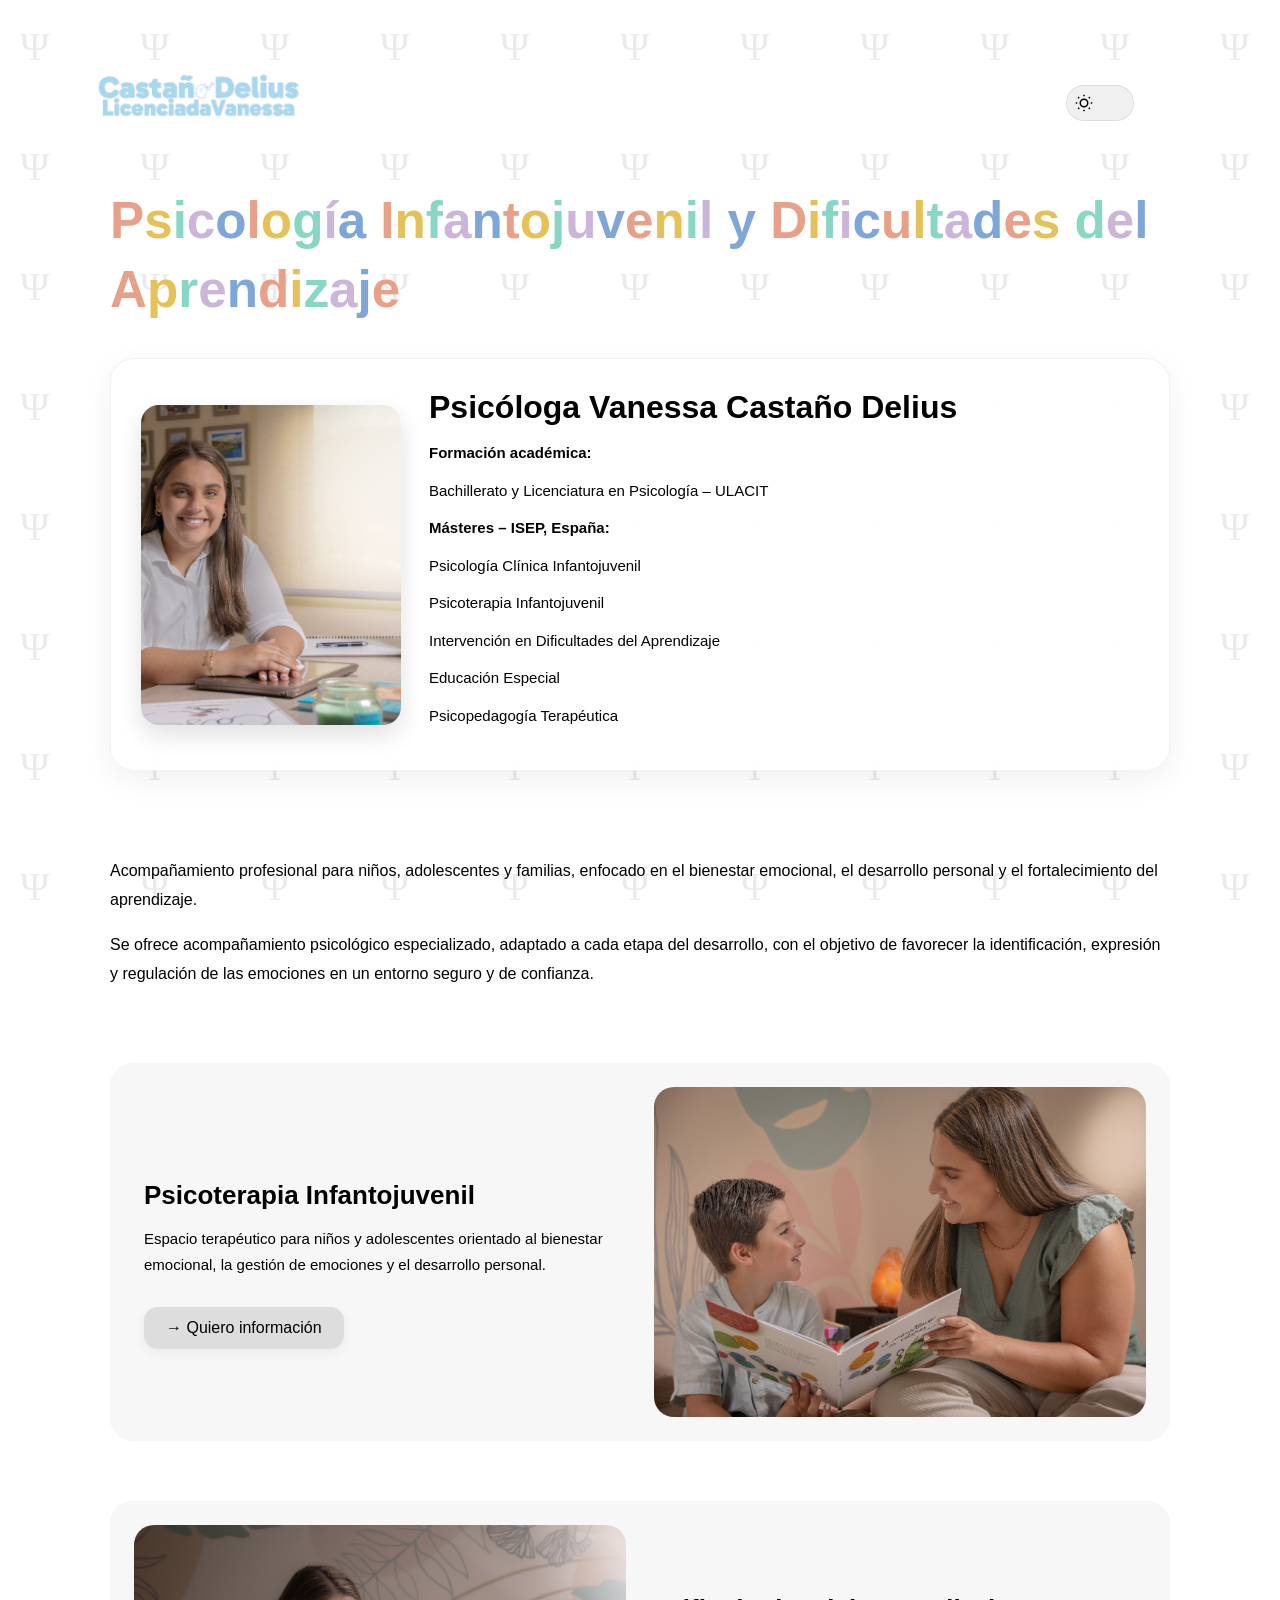
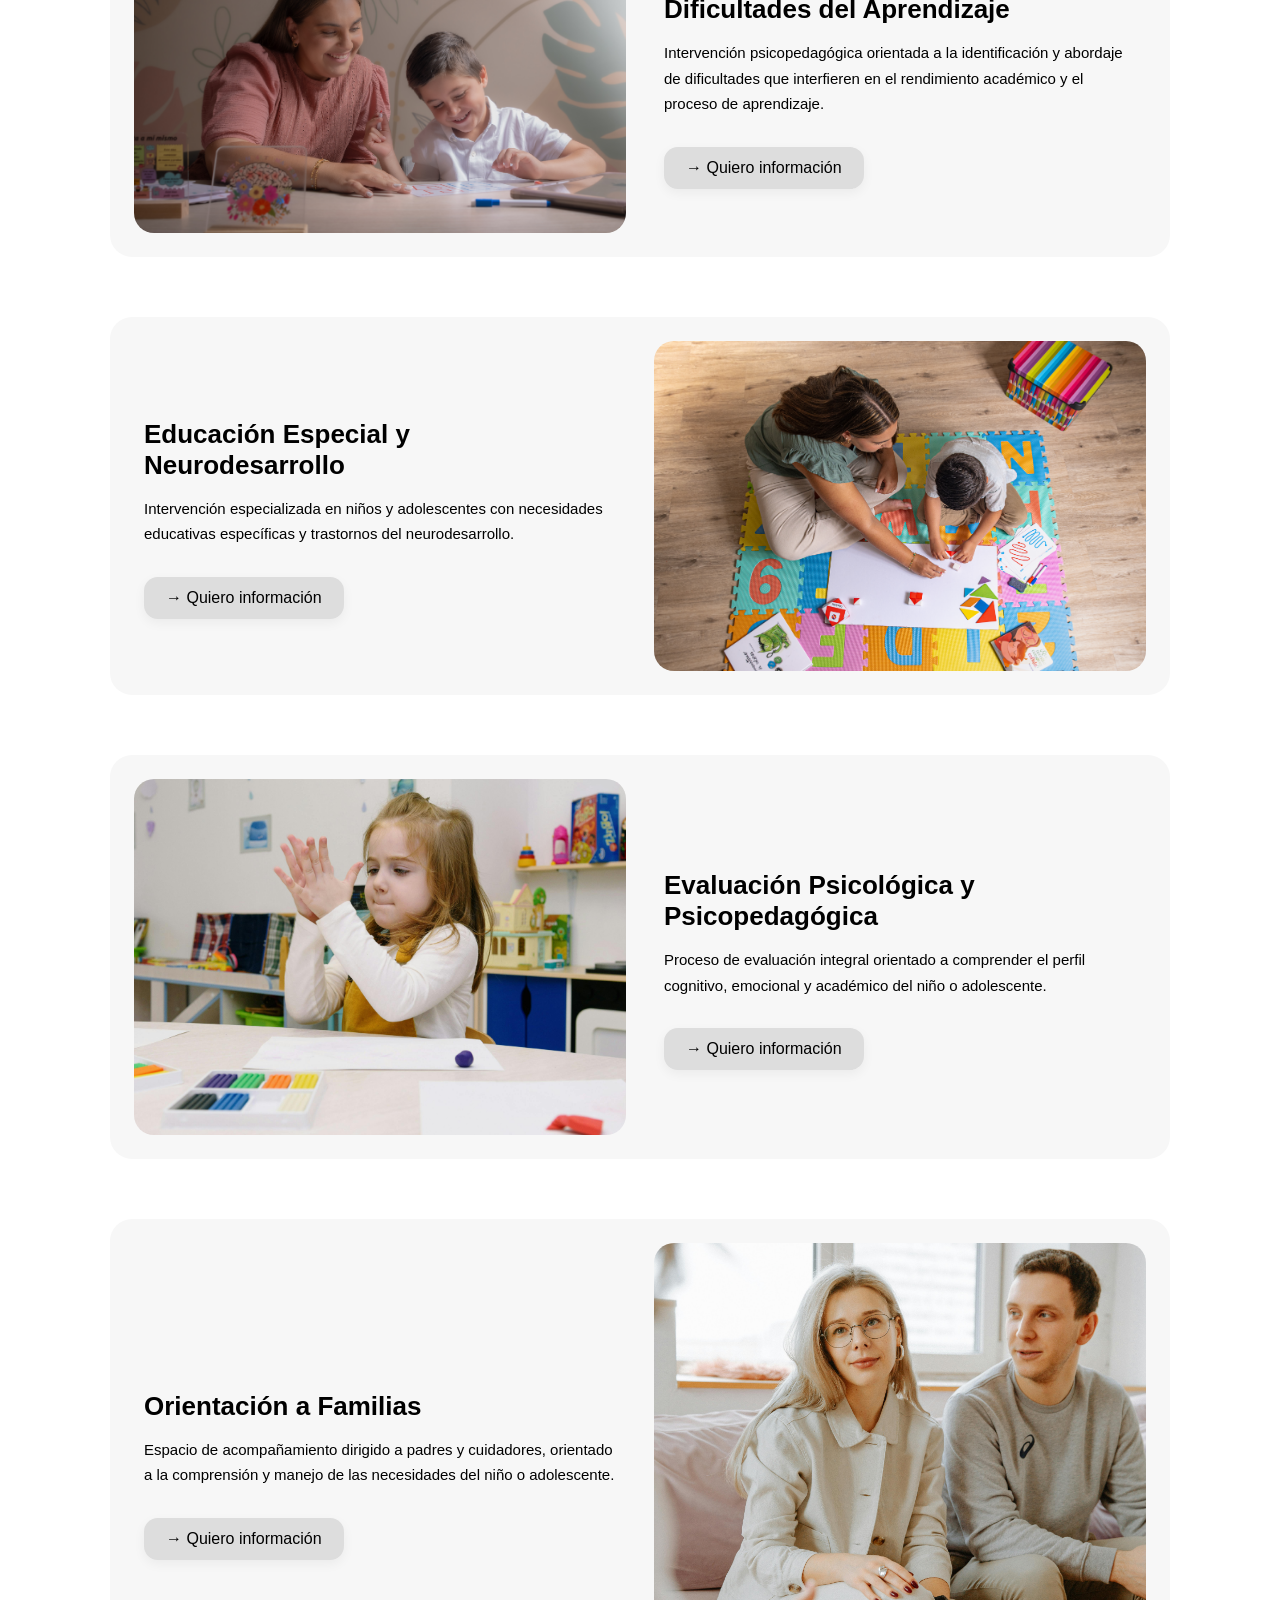
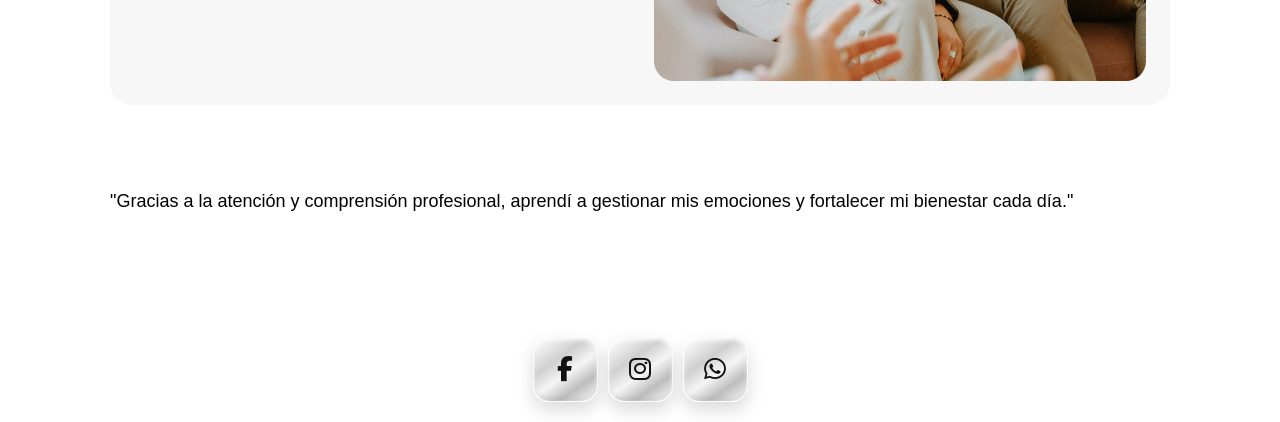
==== index.html @ 2869abfb "Update image source in index.html" ====
<!DOCTYPE html>
<html lang="es">
<head>
<meta charset="UTF-8">
<meta name="viewport" content="width=device-width, initial-scale=1.0">
<title>Consultoría Dr. Vanessa Castaño</title>
<link rel="stylesheet" href="styles.css">

<link rel="stylesheet" href="https://cdnjs.cloudflare.com/ajax/libs/font-awesome/6.5.0/css/all.min.css">
</head>

<body id="top">

<!-- SWITCH MODO OSCURO -->
<div class="theme-switch-wrapper">
  <label class="theme-switch">
    <input type="checkbox" id="theme-toggle">
    <span class="slider"></span>
  </label>
</div>

<!-- LOGO -->
<a href="index.html" class="logo">
  <img src="fotos/Logo Vane rec.png" alt="Logo">
</a>

<div class="container">

  <!-- HEADER -->
  <div class="header">

    <h1 class="titulo-colorido">
  <span>P</span><span>s</span><span>i</span><span>c</span><span>o</span><span>l</span><span>o</span><span>g</span><span>í</span><span>a</span>

  <span>I</span><span>n</span><span>f</span><span>a</span><span>n</span><span>t</span><span>o</span><span>j</span><span>u</span><span>v</span><span>e</span><span>n</span><span>i</span><span>l</span>

  <span>y</span>

  <span>D</span><span>i</span><span>f</span><span>i</span><span>c</span><span>u</span><span>l</span><span>t</span><span>a</span><span>d</span><span>e</span><span>s</span>

  <span>d</span><span>e</span><span>l</span>

  <span>A</span><span>p</span><span>r</span><span>e</span><span>n</span><span>d</span><span>i</span><span>z</span><span>a</span><span>j</span><span>e</span>
</h1>

    <div class="profile-box elegante">
      <img src="fotos/Vane-16.jpg"
           alt="Psicóloga"
           class="profile-image">

      <div class="profile-text">
  <h2>Psicóloga Vanessa Castaño Delius</h2>

  <p><strong>Formación académica:</strong></p>

  <p>
    Bachillerato y Licenciatura en Psicología – ULACIT
  </p>

  <p><strong>Másteres – ISEP, España:</strong></p>

  <p> Psicología Clínica Infantojuvenil</p>
  <p> Psicoterapia Infantojuvenil</p>
  <p> Intervención en Dificultades del Aprendizaje</p>
  <p> Educación Especial</p>
  <p> Psicopedagogía Terapéutica</p>
</div>
    </div>

  </div>

  <!-- INTRO -->
  <div class="section">

    <div class="intro-text">

      <p>
        Acompañamiento profesional para niños, adolescentes y familias,
        enfocado en el bienestar emocional, el desarrollo personal
        y el fortalecimiento del aprendizaje.
      </p>

      <p>
        Se ofrece acompañamiento psicológico especializado, adaptado a cada
        etapa del desarrollo, con el objetivo de favorecer la identificación,
        expresión y regulación de las emociones en un entorno seguro y de confianza.
      </p>
    </div>

    <!-- SERVICIO 1 -->
    <div class="service">
      <div class="card">
        <h3>Psicoterapia Infantojuvenil</h3>

        <p>
          Espacio terapéutico para niños y adolescentes orientado
          al bienestar emocional, la gestión de emociones
          y el desarrollo personal.
        </p>

        <a href="psicoterapia.html" class="info-btn">
          <span>→ Quiero información</span>
        </a>
      </div>

      <div class="image-card">
        <img src="fotos/Vane-06.jpg"
             alt="Psicoterapia">
      </div>
    </div>

    <!-- SERVICIO 2 -->
    <div class="service reverse">
      <div class="card">
        <h3>Dificultades del Aprendizaje</h3>

        <p>
          Intervención psicopedagógica orientada a la identificación
          y abordaje de dificultades que interfieren en el rendimiento académico y el proceso de aprendizaje.
        </p>

        <a href="dificultades.html" class="info-btn">
          <span>→ Quiero información</span>
        </a>
      </div>

      <div class="image-card">
        <img src="fotos/Vane-08.jpg"
             alt="Aprendizaje">
      </div>
    </div>

    <!-- SERVICIO 3 -->
    <div class="service">
      <div class="card">
        <h3>Educación Especial y Neurodesarrollo</h3>

        <p>
          Intervención especializada en niños y adolescentes con necesidades educativas específicas y trastornos del neurodesarrollo.
        </p>

        <a href="educaciónespecial.html" class="info-btn">
          <span>→ Quiero información</span>
        </a>
      </div>

      <div class="image-card">
        <img src="fotos/Vane-01.jpg"
             alt="Neurodesarrollo">
      </div>
    </div>

    <!-- SERVICIO 4 -->
    <div class="service reverse">
      <div class="card">
        <h3>Evaluación Psicológica y Psicopedagógica</h3>

        <p>
          Proceso de evaluación integral orientado a comprender
          el perfil cognitivo, emocional y académico
          del niño o adolescente.
        </p>

        <a href="evaluaciónpsicológica.html" class="info-btn">
          <span>→ Quiero información</span>
        </a>
      </div>

      <div class="image-card">
        <img src="fotos/Evaluación Psicológica y Psicopedagógica.jpg"
             alt="Evaluación">
      </div>
    </div>

    <!-- SERVICIO 5 -->
    <div class="service">
      <div class="card">
        <h3>Orientación a Familias</h3>

        <p>
          Espacio de acompañamiento dirigido a padres y cuidadores,
          orientado a la comprensión y manejo
          de las necesidades del niño o adolescente.
        </p>

        <a href="OrientaciónFamilias.html" class="info-btn">
          <span>→ Quiero información</span>
        </a>
      </div>

      <div class="image-card">
        <img src="fotos/Orientación a Familias.jpg"
             alt="Familias">
      </div>
    </div>

  </div>

  <!-- TESTIMONIAL -->
  <div class="testimonial">
    "Gracias a la atención y comprensión profesional, aprendí
    a gestionar mis emociones y fortalecer mi bienestar cada día."
  </div>

</div>

<!-- FOOTER -->
<footer class="footer">
  <div class="buttons">
    <a href="https://www.facebook.com/share/1bJL1617UN/?mibextid=wwXIfr">
      <i class="fab fa-facebook-f"></i>
    </a>

    <a href="https://www.instagram.com/vanecd04?igsh=MWxkYXNwZms1b2F3Mw==">
      <i class="fab fa-instagram"></i>
    </a>

    <a href="https://wa.me/50689782311?text=Hola%2C%20buenas%20tardes.%20Me%20gustar%C3%ADa%20recibir%20informaci%C3%B3n%20sobre%20los%20servicios%20de%20consulta%20psicol%C3%B3gica%20y%20psicopedag%C3%B3gica."
       target="_blank">
      <i class="fab fa-whatsapp"></i>
    </a>
  </div>
</footer>

<script src="script.js"></script>
</body>
</html>
---- styles.css ----
/* ========================= RESET GENERAL ========================= */

html, body {
  margin: 0;
  padding: 0;
  font-family: Arial, sans-serif;
  background-color: #ffffff;
  min-height: 100vh;
  overflow-x: hidden;
  box-sizing: border-box;
}

* {
  box-sizing: border-box;
}

/* ========================= BODY + FONDO ========================= */

body {
  position: relative;
  padding-top: 90px;
}

body::before {
  content: "";
  position: fixed;
  inset: 0;
  opacity: 0.08;
  pointer-events: none;
  z-index: 0;

  background-image:
    url("data:image/svg+xml,%3Csvg xmlns='http://www.w3.org/2000/svg' width='120' height='120'%3E%3Ctext x='20' y='60' font-size='40' fill='%23000'%3E%CE%A8%3C/text%3E%3C/svg%3E"),
    radial-gradient(circle at 20px 20px, rgba(0,0,0,0.08) 1px, transparent 1px),
    linear-gradient(45deg, rgba(0,0,0,0.03) 1px, transparent 1px);

  background-size: 120px 120px, 40px 40px, 60px 60px;
}

body > *:not(.logo) {
  position: relative;
  z-index: 1;
}

/* ========================= CONTAINER ========================= */

.container {
  width: 100%;
  max-width: 1100px;
  margin: auto;
  padding: 40px 20px;
}

/* ========================= LOGO ========================= */

.logo {
  position: absolute;
  top: 70px;
  left: max(20px, calc((100% - 1100px) / 2 + 5px));
  z-index: 9999;
  display: inline-block;
  line-height: 0;
}

.logo img {
  height: 50px;
  width: auto;
  display: block;
  object-fit: contain;
  cursor: pointer;
}

/* ========================= HEADER ========================= */

.header {
  display: flex;
  flex-direction: column;
  gap: 14px;
  padding-top: 20px;
}

/* ========================= TITULO COLORIDO ========================= */

.titulo-colorido {
  font-size: clamp(30px, 4vw, 56px);
  line-height: 1.35;
  margin: 0;
}

.titulo-colorido span:nth-child(5n+1) { color: #E8A188; }
.titulo-colorido span:nth-child(5n+2) { color: #E6C15A; }
.titulo-colorido span:nth-child(5n+3) { color: #88D6C4; }
.titulo-colorido span:nth-child(5n+4) { color: #CBB6D9; }
.titulo-colorido span:nth-child(5n+5) { color: #7FA6D9; }

/* ========================= PERFIL PROFESIONAL ========================= */

.profile-box {
  display: flex;
  flex-direction: row;
  align-items: center;
  gap: 28px;
  margin-top: 20px;
}

.profile-box.elegante {
  background: rgba(255, 255, 255, 0.88);
  border: 1px solid rgba(0, 0, 0, 0.05);
  border-radius: 24px;
  padding: 30px;
  box-shadow: 0 10px 30px rgba(0, 0, 0, 0.06);
  backdrop-filter: blur(6px);
}

.profile-image {
  width: 260px;
  height: 320px;
  object-fit: cover;
  border-radius: 18px;
  box-shadow: 0 10px 25px rgba(0, 0, 0, 0.12);
}

.profile-text h2 {
  margin: 0 0 14px;
  font-size: 32px;
}

.profile-text h3 {
  margin: 0 0 18px;
  font-size: 24px;
}

.profile-text p {
  margin: 0 0 12px;
  font-size: 15px;
  line-height: 1.7;
}

.descripcion-profesional {
  margin-top: 18px;
  color: #555;
}

/* ========================= INTRO ========================= */

.intro-text {
  margin-bottom: 20px;
}

.intro-text p {
  font-size: 16px;
  line-height: 1.8;
  margin-bottom: 15px;
}

/* ========================= SECTION ========================= */

.section {
  display: flex;
  flex-direction: column;
  gap: 40px;
  margin-top: 70px;
}

/* ========================= SERVICIOS ========================= */

.service {
  display: grid;
  grid-template-columns: 1fr 1fr;
  gap: 28px;
  align-items: center;
  background: #f7f7f7;
  border-radius: 22px;
  padding: 24px;
  margin-bottom: 20px;
}

.service.reverse .card { order: 2; }
.service.reverse .image-card { order: 1; }

.card { padding: 10px; }

.card h3 {
  margin-bottom: 15px;
  font-size: 26px;
}

.card p {
  line-height: 1.7;
  font-size: 15px;
}

.image-card {
  border-radius: 20px;
  overflow: hidden;
  height: 100%;
}

.image-card img {
  width: 100%;
  height: 100%;
  min-height: 300px;
  object-fit: cover;
}

/* ========================= BOTONES PAQUETES ========================= */

.info-btn {
  display: inline-block;
  text-decoration: none;
  background: #dddddd;
  color: black;
  padding: 12px 22px;
  border-radius: 14px;
  margin-top: 15px;
  font-weight: 500;
  box-shadow: 0 4px 12px rgba(0, 0, 0, 0.05);
  transition: all 0.25s ease;
}

.info-btn:hover {
  transform: translateY(-3px);
}

.info-btn span {
  color: black;
}

/* ========================= TESTIMONIAL ========================= */

.testimonial {
  margin-top: 60px;
  font-size: 18px;
  line-height: 1.8;
}

/* ========================= FOOTER + REDES ========================= */

.footer {
  margin-top: 60px;
  padding: 20px;
  display: flex;
  justify-content: center;
}

.footer .buttons {
  display: flex;
  justify-content: center;
  align-items: center;
  flex-wrap: wrap;
  gap: 10px;
}

.buttons a {
  width: 65px;
  height: 65px;
  border-radius: 16px;
  font-size: 25px;
  position: relative;
  overflow: hidden;
  text-decoration: none;
  color: #111;

  display: inline-flex;
  align-items: center;
  justify-content: center;

  background: linear-gradient(
    145deg,
    #ffffff 0%,
    #e9e9e9 18%,
    #cfcfcf 35%,
    #f5f5f5 55%,
    #bdbdbd 75%,
    #ffffff 100%
  );

  border: 1px solid rgba(255, 255, 255, 0.9);

  box-shadow:
    inset 0 2px 4px rgba(255, 255, 255, 0.9),
    inset 0 -2px 4px rgba(0, 0, 0, 0.08),
    0 8px 18px rgba(0, 0, 0, 0.15);

  transition: all 0.25s ease;
}

.buttons a:hover {
  transform: translateY(-5px) scale(1.12);
  animation: powerOn 0.35s ease forwards;

  box-shadow:
    0 0 8px rgba(230, 230, 230, 0.9),
    0 0 18px rgba(210, 210, 210, 0.8),
    0 0 30px rgba(190, 190, 190, 0.7),
    0 0 50px rgba(170, 170, 170, 0.5),
    0 12px 25px rgba(0, 0, 0, 0.25);
}

.buttons a:hover i {
  color: #1f1f1f;

  text-shadow:
    0 0 6px rgba(255, 255, 255, 0.9),
    0 0 12px rgba(220, 220, 220, 0.8);
}

@keyframes powerOn {
  0% {
    filter: brightness(0.9);
    transform: translateY(0) scale(1);
  }

  50% {
    filter: brightness(1.4);

    box-shadow:
      0 0 10px rgba(255, 255, 255, 0.9),
      0 0 25px rgba(220, 220, 220, 0.8),
      0 0 40px rgba(200, 200, 200, 0.6),
      0 12px 25px rgba(0, 0, 0, 0.25);
  }

  100% {
    filter: brightness(1.2);
  }
}

/* ========================= SWITCH TEMA ========================= */

.theme-switch-wrapper {
  position: fixed;
  top: -5px;
  right: -460px;
  left: auto;
  z-index: 9999;

  display: flex;
  align-items: center;
  justify-content: center;
}

.theme-switch {
  position: relative;
  display: inline-block;
  width: 68px;
  height: 36px;
}

.theme-switch input {
  opacity: 0;
  width: 0;
  height: 0;
  position: absolute;
}

.slider {
  position: absolute;
  inset: 0;
  cursor: pointer;
  border-radius: 50px;

  background: rgba(0, 0, 0, 0.06);
  border: 1px solid rgba(0, 0, 0, 0.08);

  transition: all 0.3s ease;
}

.slider::before {
  content: "";
  position: absolute;

  top: 50%;
  left: 4px;

  transform: translate3d(0, -50%, 0) scale(1);

  width: 26px;
  height: 26px;

  background-repeat: no-repeat;
  background-position: center;
  background-size: 18px 18px;

  backface-visibility: hidden;
  will-change: transform;

  background-image: url("data:image/svg+xml,%3Csvg xmlns='http://www.w3.org/2000/svg' viewBox='0 0 24 24' fill='none' stroke='%23000' stroke-width='2'%3E%3Ccircle cx='12' cy='12' r='5'/%3E%3Cpath d='M12 1v2M12 21v2M4.2 4.2l1.4 1.4M18.4 18.4l1.4 1.4M1 12h2M21 12h2M4.2 19.8l1.4-1.4M18.4 5.6l1.4-1.4'/%3E%3C/svg%3E");

  transition: all 0.3s ease;
}

.theme-switch input:checked + .slider::before {
  transform: translate3d(32px, -50%, 0) scale(1);

  background-image: url("data:image/svg+xml,%3Csvg xmlns='http://www.w3.org/2000/svg' viewBox='0 0 24 24' fill='none' stroke='%23000' stroke-width='2'%3E%3Cpath d='M21 12.8A9 9 0 1 1 11.2 3a7 7 0 0 0 9.8 9.8z'/%3E%3C/svg%3E");
}

.theme-switch input:checked + .slider {
  background: rgba(255, 255, 255, 0.12);
}

/* ========================= DARK MODE ========================= */

body.dark-mode {
  background: #121212;
  color: #f5f5f5;
}

body.dark-mode::before {
  content: "";
  position: fixed;
  inset: 0;
  opacity: 0.12;
  pointer-events: none;
  z-index: 0;

  background-image:
    url("data:image/svg+xml,%3Csvg xmlns='http://www.w3.org/2000/svg' width='120' height='120'%3E%3Ctext x='20' y='60' font-size='40' fill='%23666666'%3E%CE%A8%3C/text%3E%3C/svg%3E"),
    radial-gradient(circle at 20px 20px, rgba(160,160,160,0.10) 1px, transparent 1px),
    linear-gradient(45deg, rgba(120,120,120,0.04) 1px, transparent 1px);

  background-size: 120px 120px, 40px 40px, 60px 60px;
}

body.dark-mode .service {
  background: #1e1e1e;
}

body.dark-mode .profile-box.elegante {
  background: rgba(30, 30, 30, 0.95);
  border: 1px solid rgba(255, 255, 255, 0.06);
}

body.dark-mode .card p,
body.dark-mode .profile-text p,
body.dark-mode .intro-text p,
body.dark-mode .testimonial,
body.dark-mode h2,
body.dark-mode h3 {
  color: #f1f1f1;
}

body.dark-mode .descripcion-profesional {
  color: #d6d6d6;
}

body.dark-mode .info-btn {
  background: #2a2a2a;
  color: white;
}

body.dark-mode .info-btn span {
  color: white;
}

/* ========================= RESPONSIVE ========================= */

@media (max-width: 768px) {

  .theme-switch-wrapper {
    top: -60px;
    right: -130px;
    left: auto;
  }

  .theme-switch {
    width: 64px;
    height: 34px;
  }

  .slider::before {
    width: 26px;
    height: 26px;
    font-size: 13px;
  }

.theme-switch input:checked + .slider::before {
  transform: translate3d(30px, -50%, 0) scale(1);
}
}

@media (max-width: 480px) {

  .buttons a {
    width: 52px;
    height: 52px;
    font-size: 20px;
  }
}

/* ========================================
   RESPONSIVE GLOBAL
   (solo adapta otros dispositivos)
======================================== */

/* Tablets */
@media (max-width: 1024px) {

  .container {
    padding: 35px 20px;
  }

  .profile-box {
    gap: 20px;
  }

  .profile-image {
    width: 220px;
    height: 280px;
  }

  .card h3 {
    font-size: 24px;
  }

}

/* Tablets pequeñas / móviles grandes */
@media (max-width: 768px) {

  body {
    padding-top: 120px;
  }

  .container {
    padding: 25px 16px;
  }

  .logo {
    top: 60px;
    left: 16px;
  }

  .logo img {
    height: 42px;
  }

  .profile-box {
    flex-direction: column;
    text-align: center;
  }

  .profile-image {
    width: 100%;
    max-width: 280px;
    height: auto;
  }

  .service {
    grid-template-columns: 1fr;
    gap: 18px;
  }

  .service.reverse .card,
  .service.reverse .image-card {
    order: unset;
  }

  .image-card img {
    min-height: 220px;
  }

}

/* Celulares */
@media (max-width: 480px) {

  body {
    padding-top: 125px;
  }

  .container {
    padding: 20px 12px;
  }

  .titulo-colorido {
    line-height: 1.25;
  }

  .profile-box.elegante {
    padding: 18px;
    border-radius: 18px;
  }

  .profile-text h2 {
    font-size: 24px;
  }

  .profile-text h3 {
    font-size: 18px;
  }

  .profile-text p,
  .card p,
  .intro-text p {
    font-size: 14px;
  }

  .card h3 {
    font-size: 21px;
  }

  .service {
    padding: 16px;
  }

}
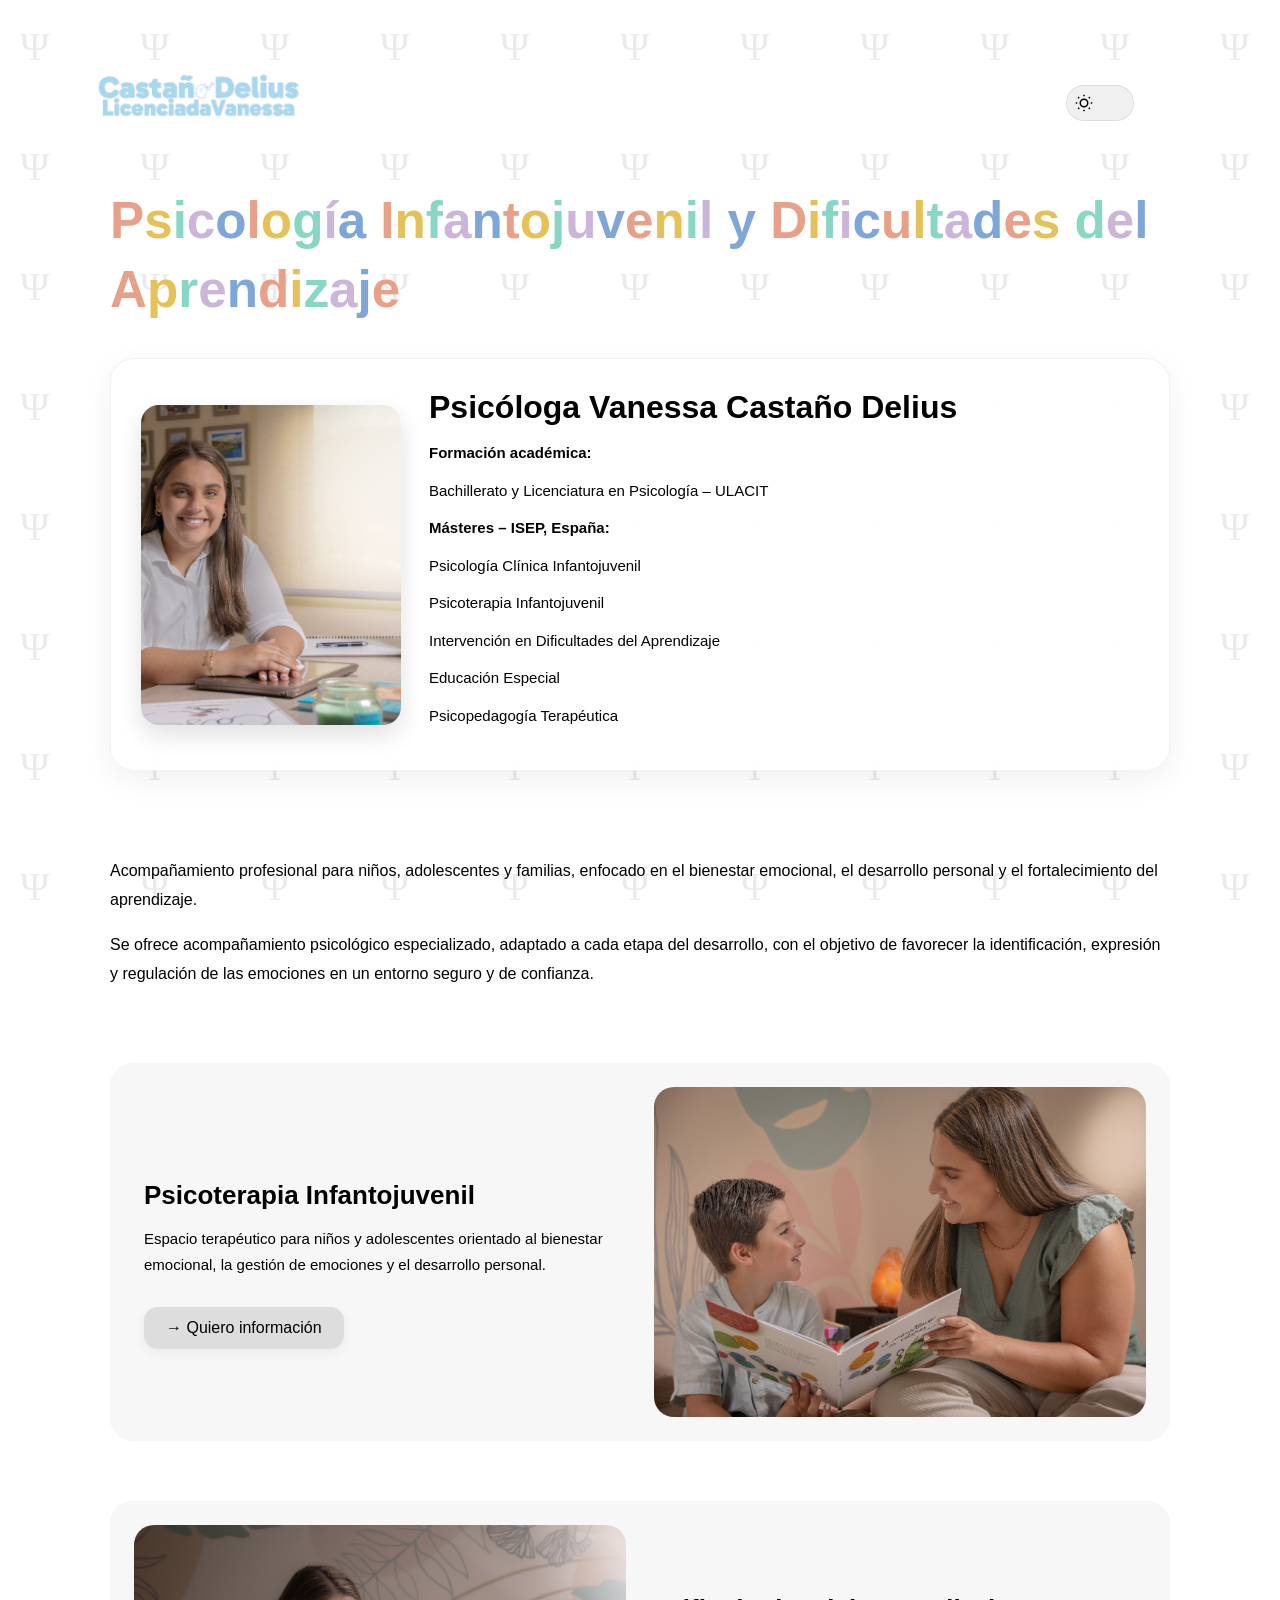
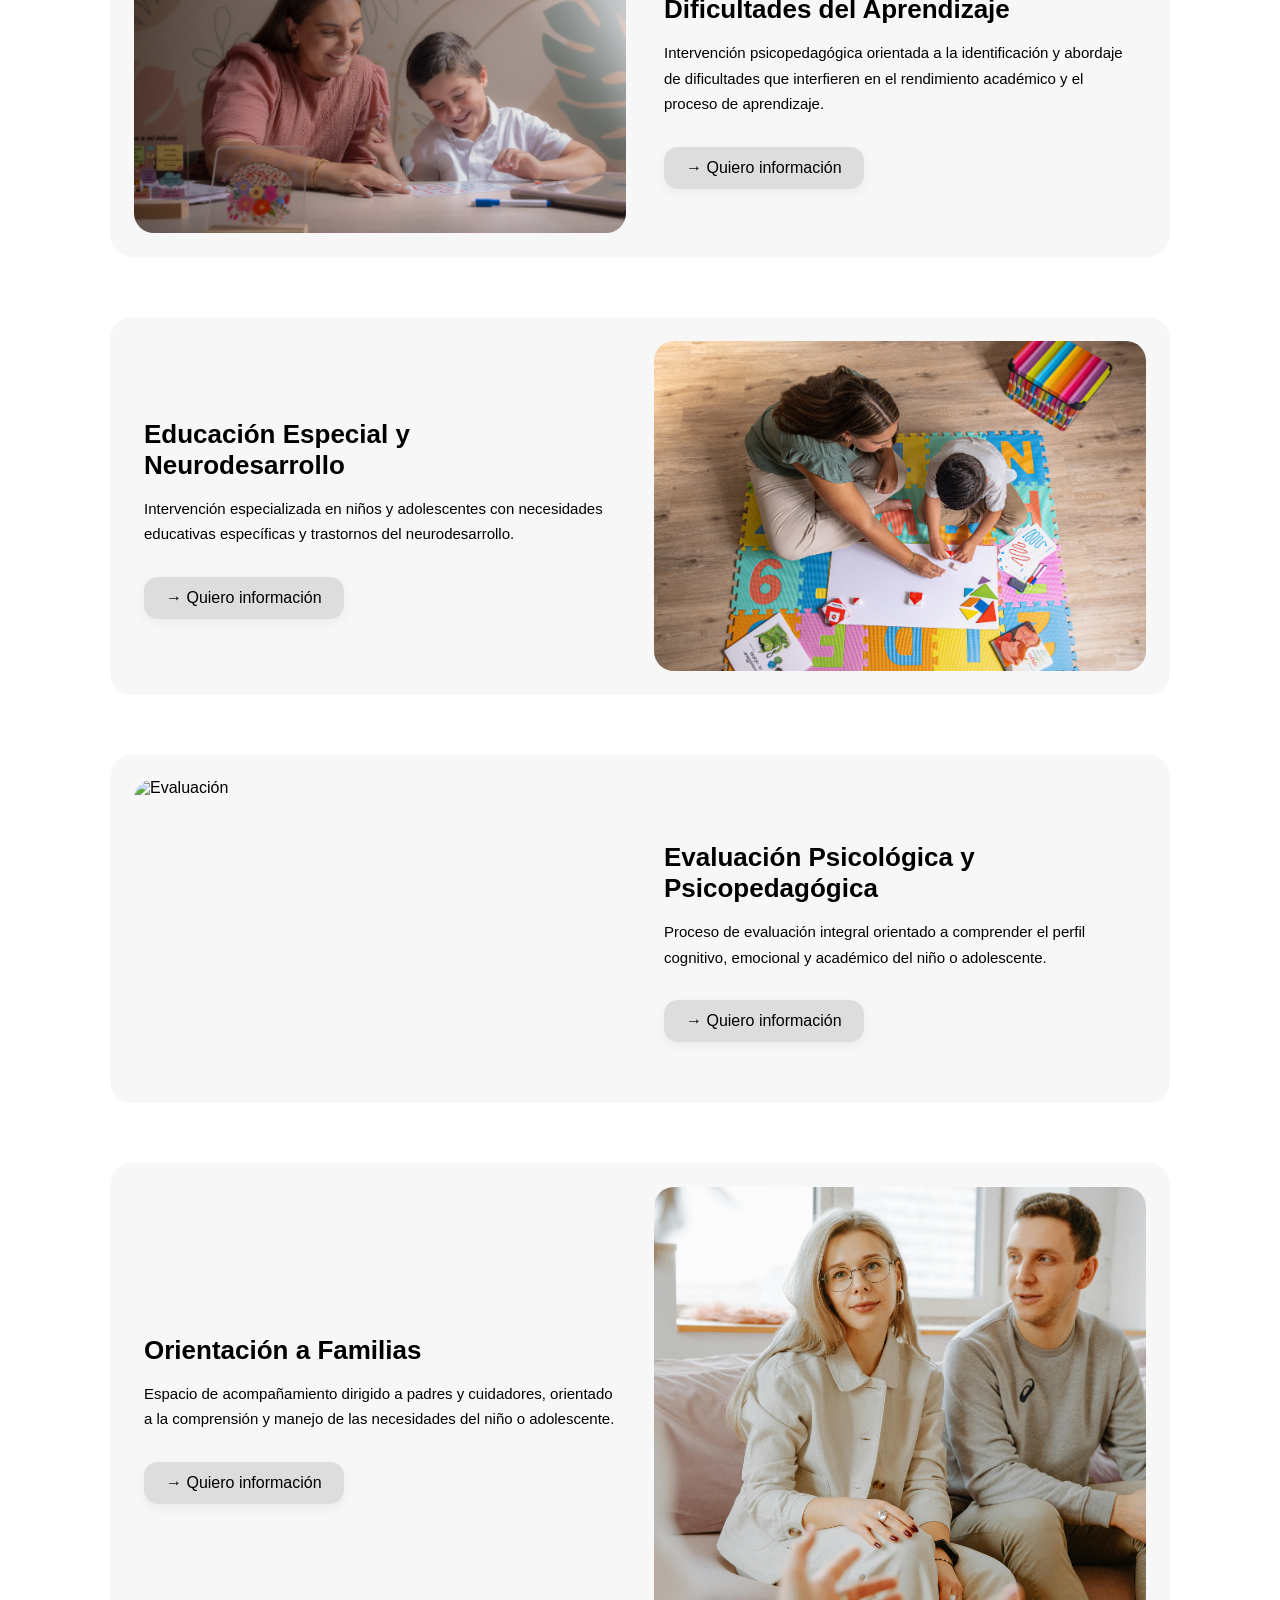
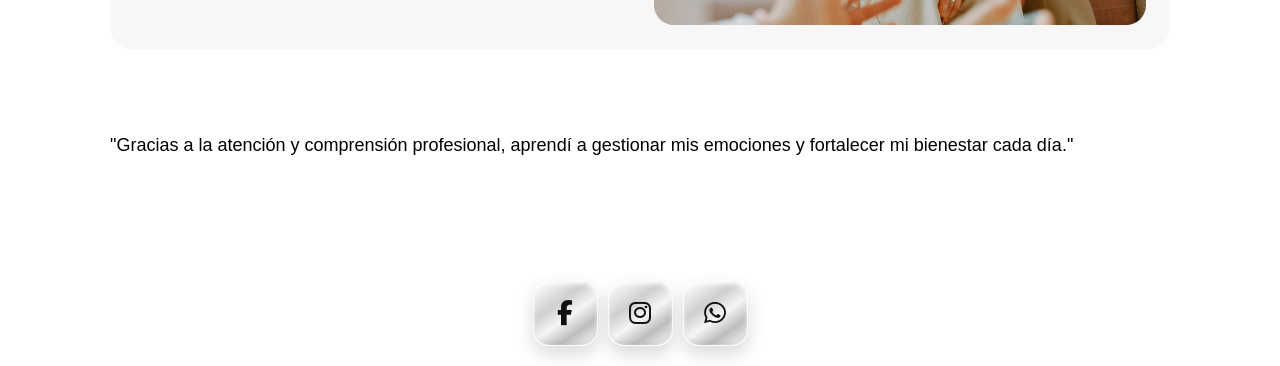
==== commit 915d0c1d: "Fix image source in index.html" ====
--- a/index.html
+++ b/index.html
@@ -167,7 +167,7 @@
       </div>
 
       <div class="image-card">
-        <img src="fotos/Evaluación Psicológica y Psicopedagógica.jpg"
+        <img src="fotos/Vane-04.jpg"
              alt="Evaluación">
       </div>
     </div>
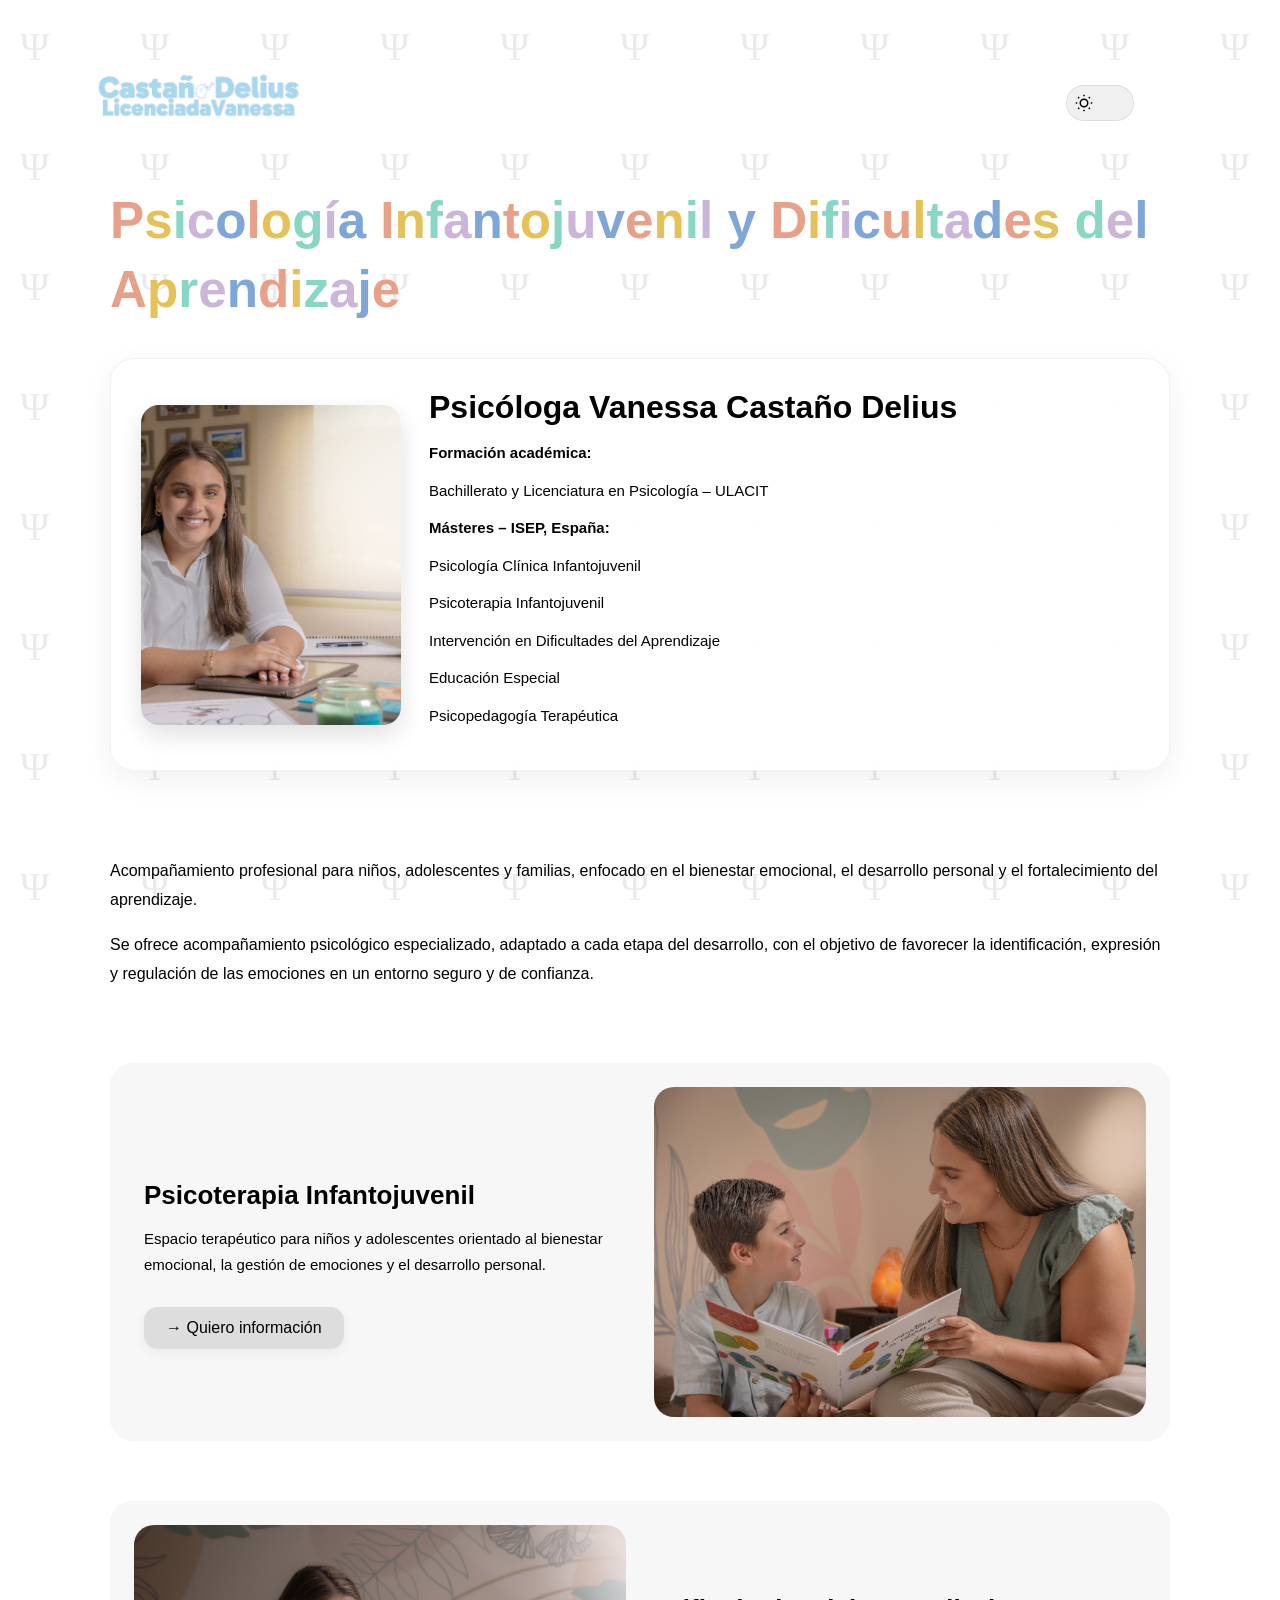
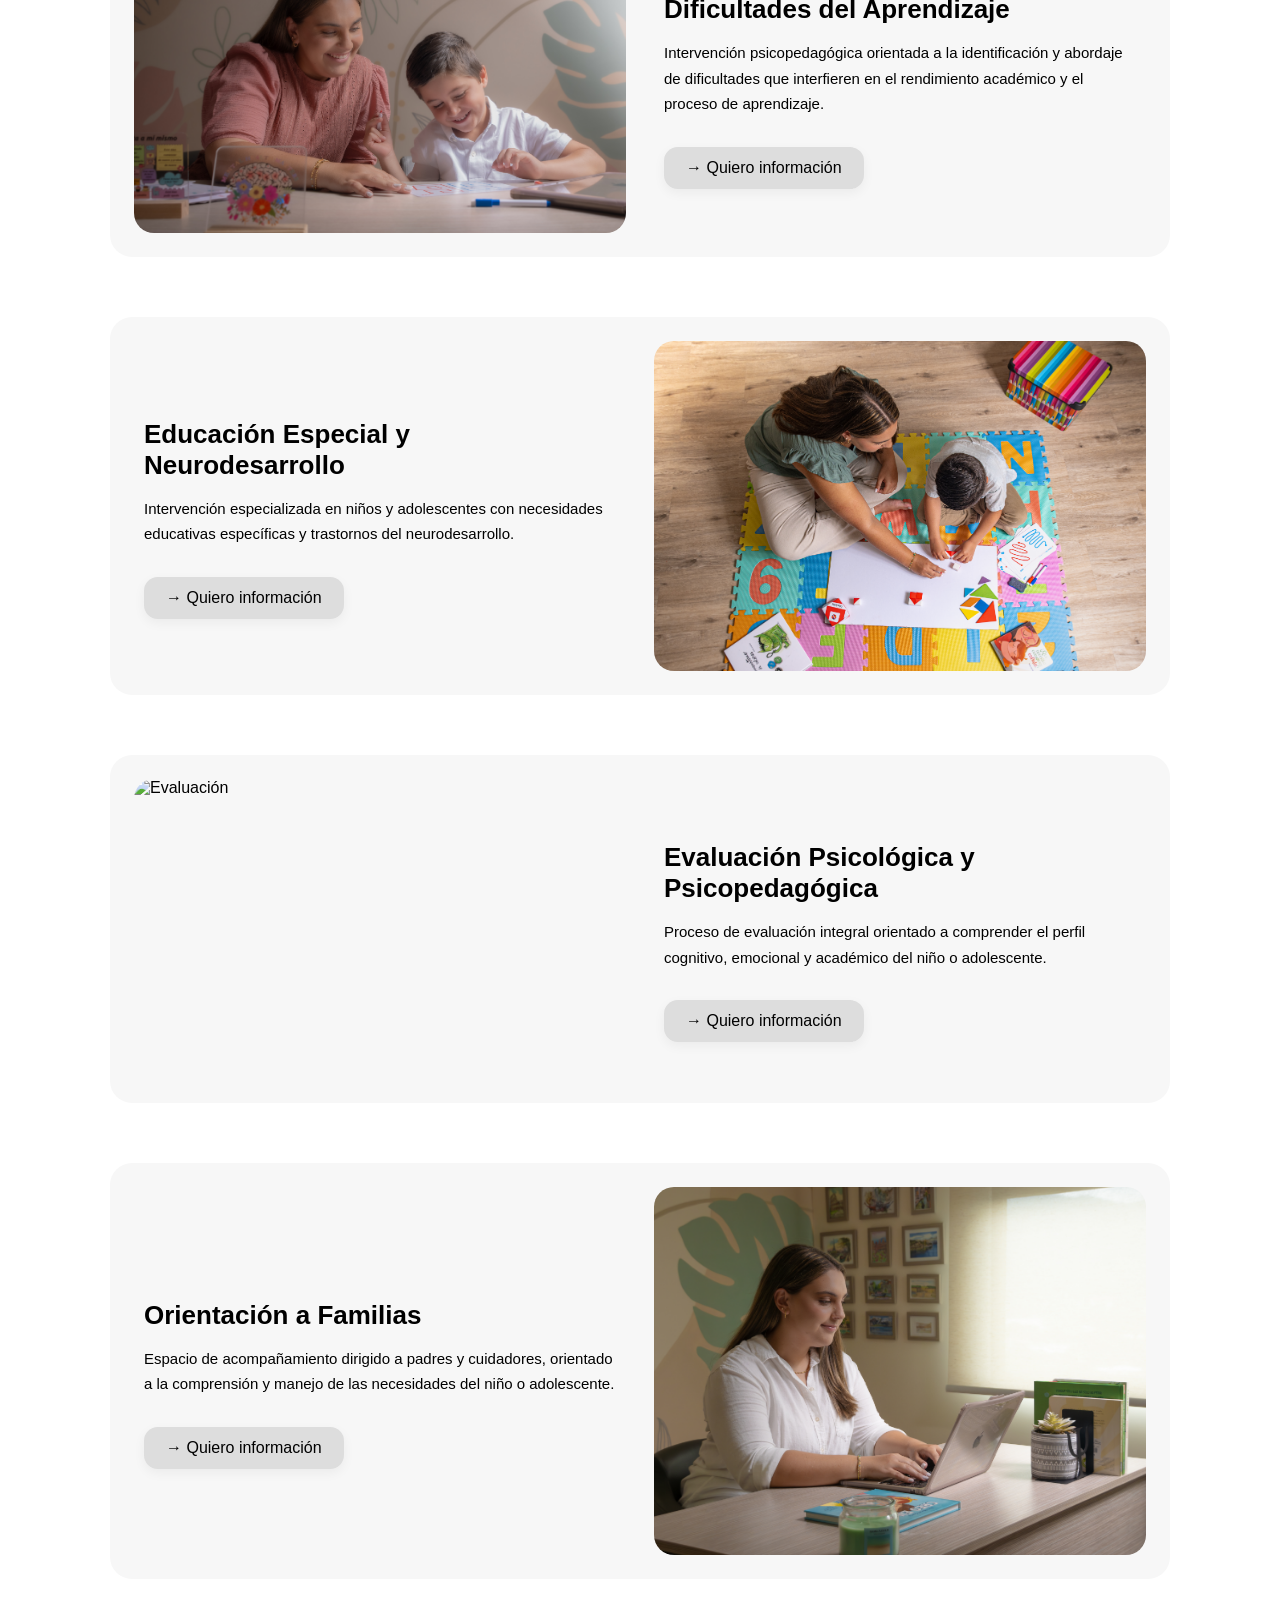
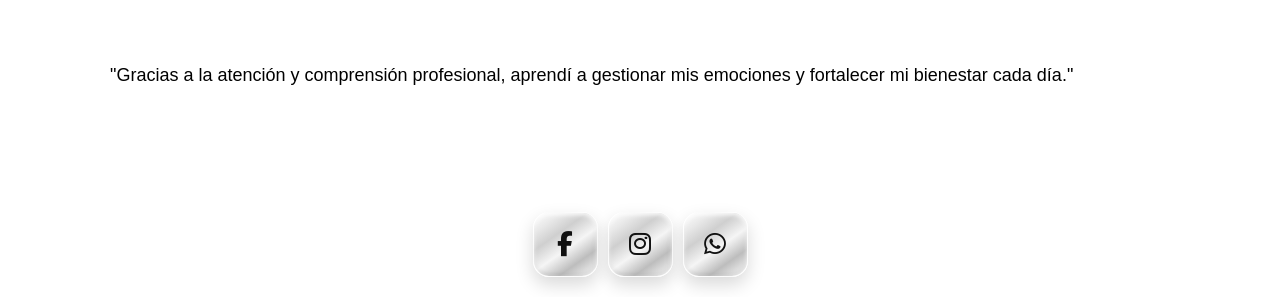
==== commit 1473b461: "Update image source in index.html" ====
--- a/index.html
+++ b/index.html
@@ -189,7 +189,7 @@
       </div>
 
       <div class="image-card">
-        <img src="fotos/Orientación a Familias.jpg"
+        <img src="fotos/Vane-14.jpg"
              alt="Familias">
       </div>
     </div>
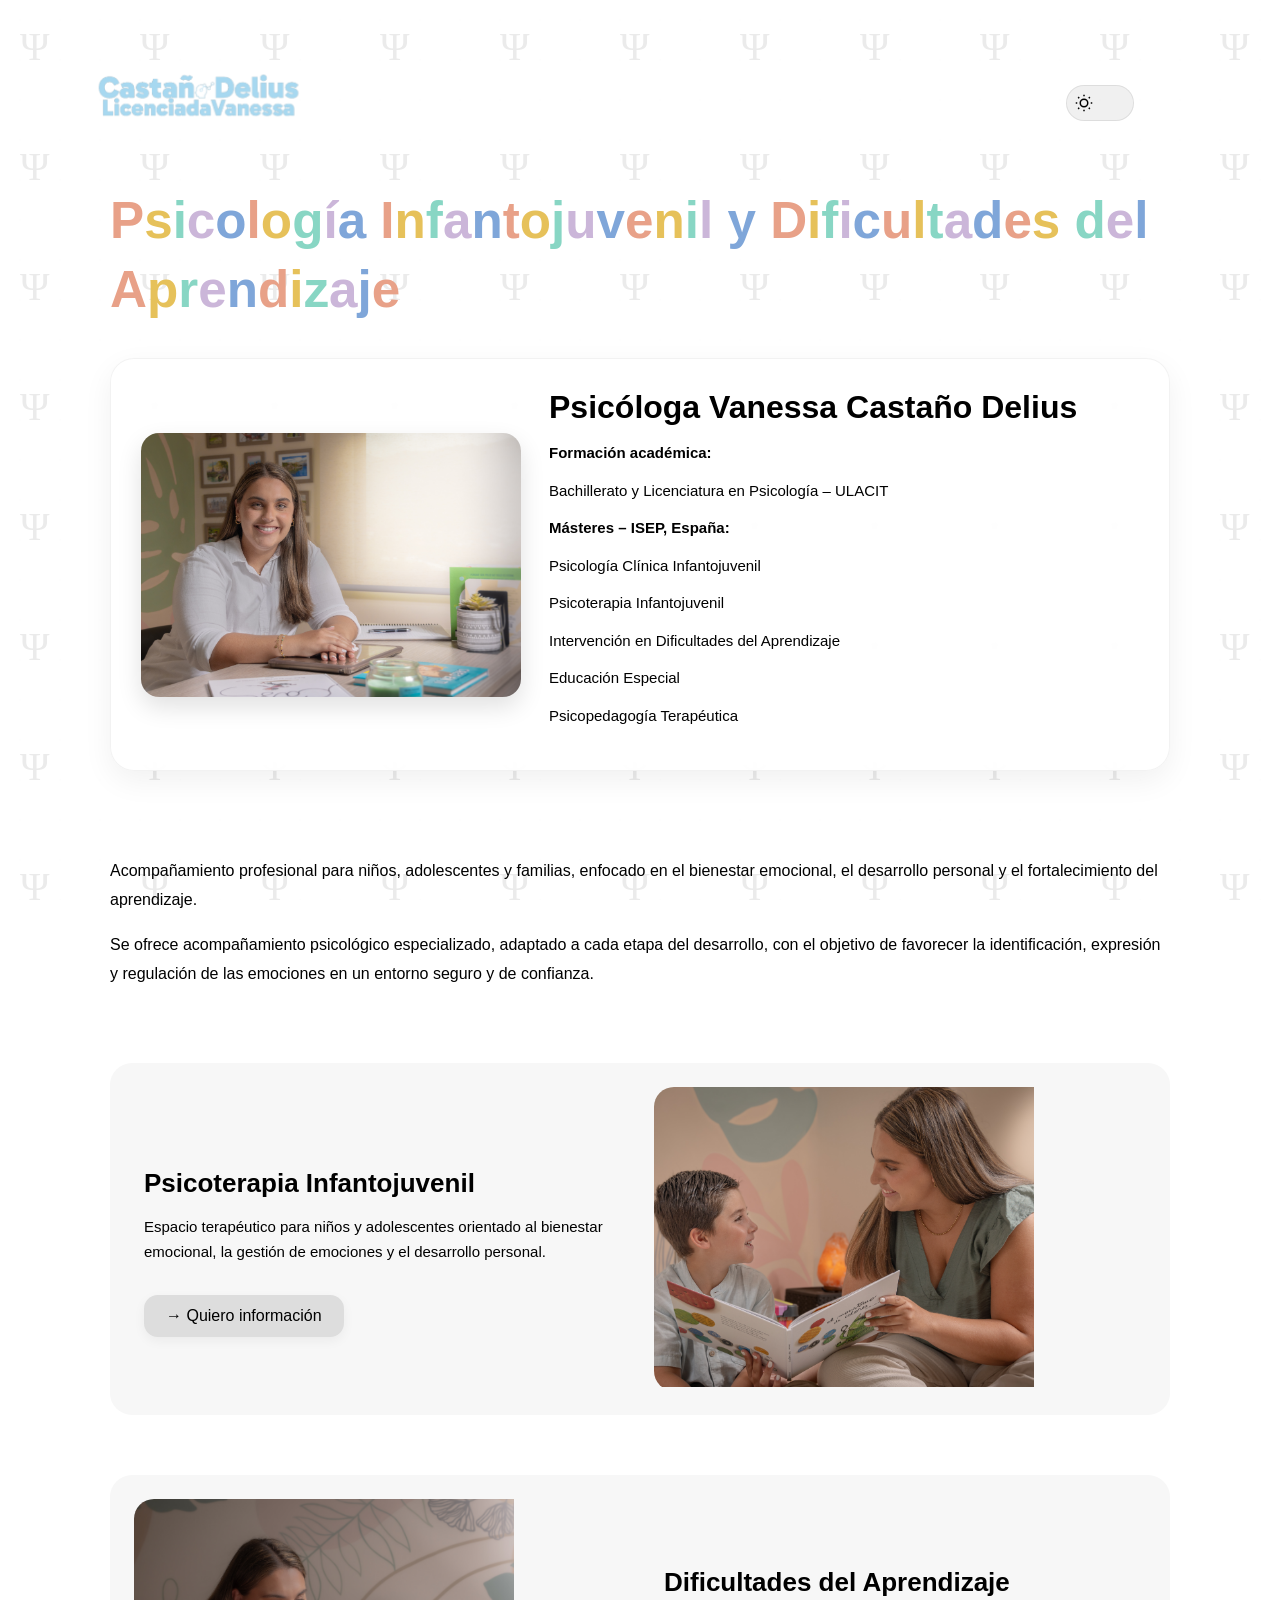
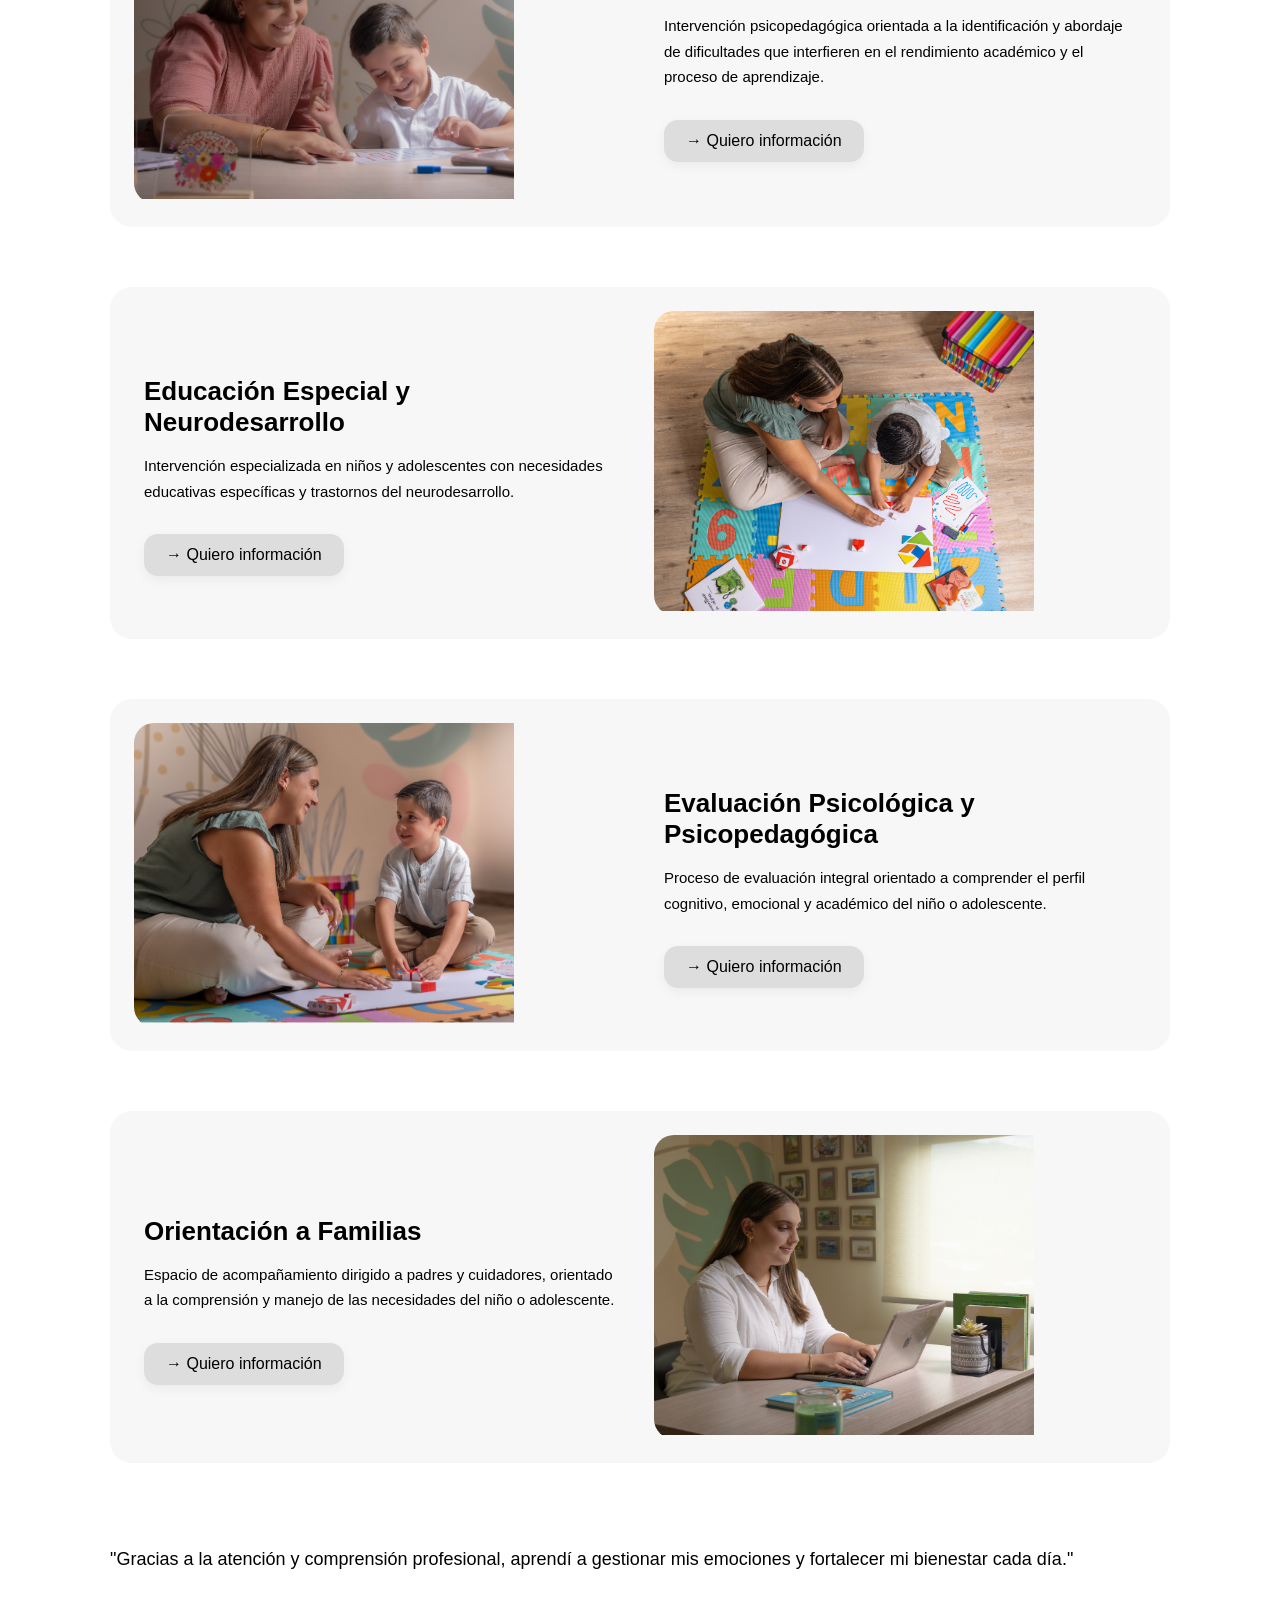
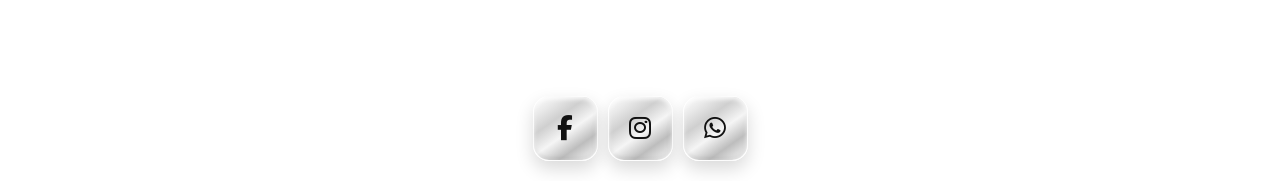
==== commit 914e5279: "Replace image source in index.html" ====
--- a/index.html
+++ b/index.html
@@ -167,7 +167,7 @@
       </div>
 
       <div class="image-card">
-        <img src="fotos/Vane-04.jpg"
+        <img src="fotos/Vane-03.jpg"
              alt="Evaluación">
       </div>
     </div>
--- a/styles.css
+++ b/styles.css
@@ -113,9 +113,10 @@
 }
 
 .profile-image {
-  width: 260px;
-  height: 320px;
-  object-fit: cover;
+  width: 380px;
+  height: auto;
+  max-width: 100%;
+  display: block;
   border-radius: 18px;
   box-shadow: 0 10px 25px rgba(0, 0, 0, 0.12);
 }
@@ -197,8 +198,8 @@
 }
 
 .image-card img {
-  width: 100%;
-  height: 100%;
+  width: 380px;
+  height: auto;
   min-height: 300px;
   object-fit: cover;
 }
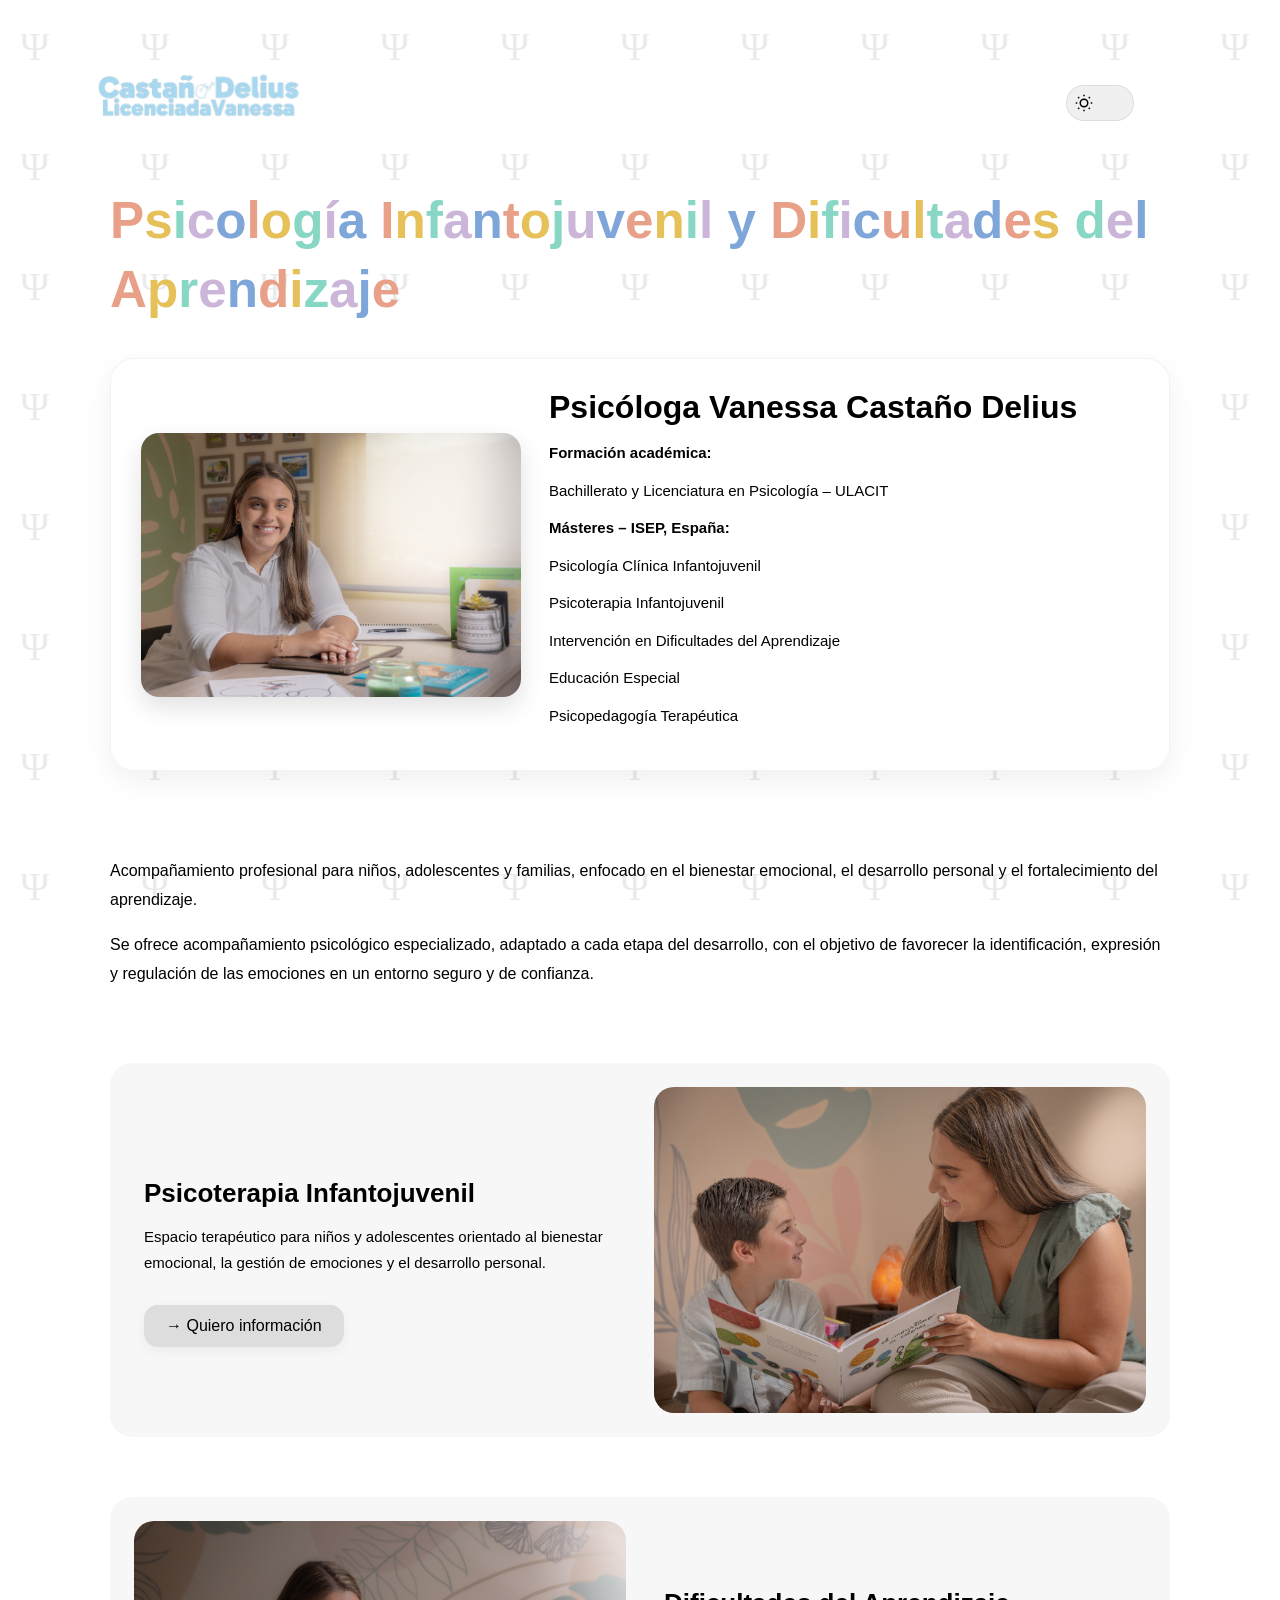
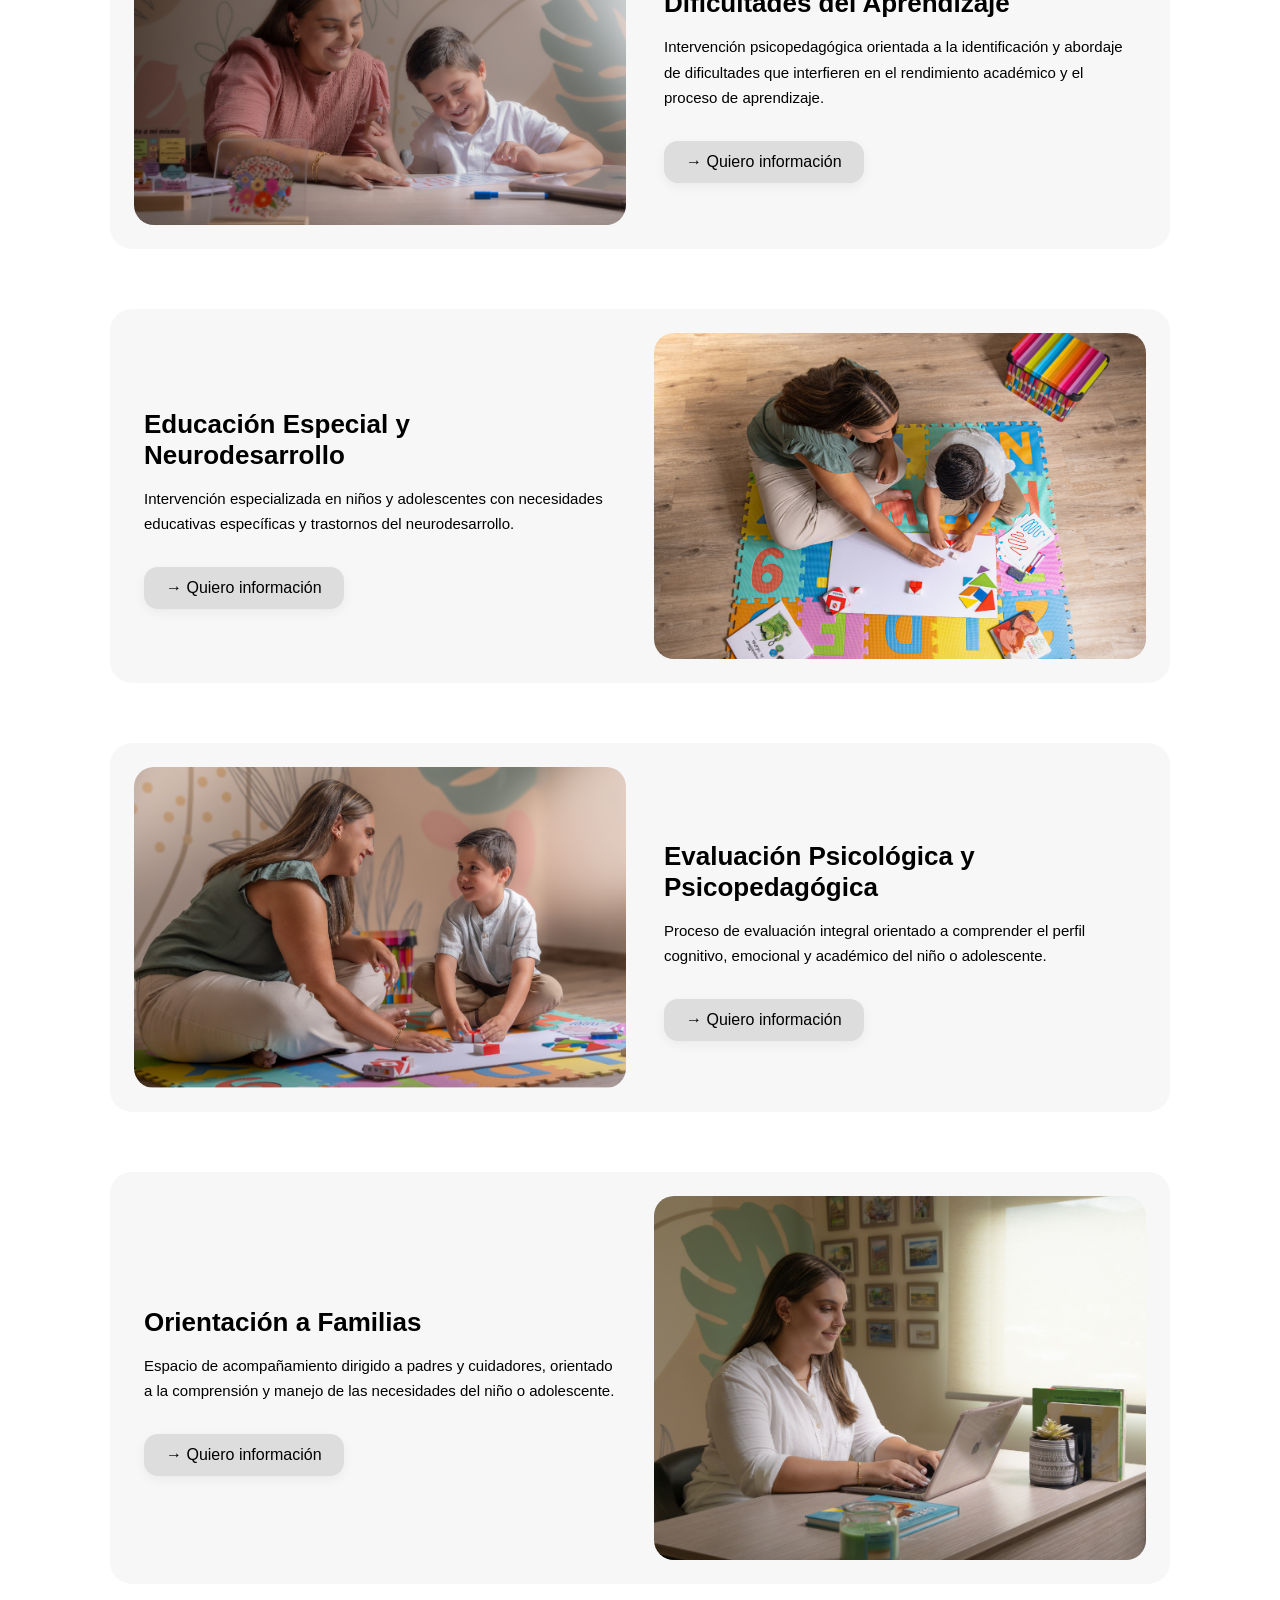
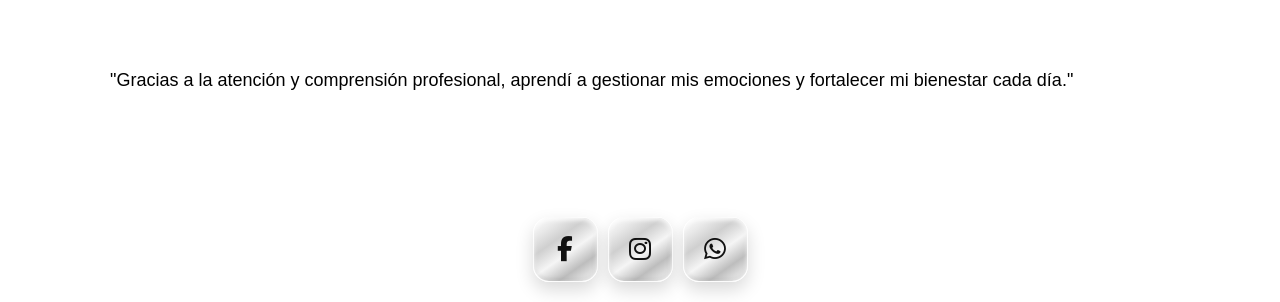
==== commit c219e3ee: "Update social media links in footer" ====
--- a/index.html
+++ b/index.html
@@ -207,15 +207,15 @@
 <!-- FOOTER -->
 <footer class="footer">
   <div class="buttons">
-    <a href="https://www.facebook.com/share/1bJL1617UN/?mibextid=wwXIfr">
+    <a href="https://www.facebook.com/share/19MsNwDVEz/?mibextid=wwXIfr">
       <i class="fab fa-facebook-f"></i>
     </a>
 
-    <a href="https://www.instagram.com/vanecd04?igsh=MWxkYXNwZms1b2F3Mw==">
+    <a href="https://www.instagram.com/psicovanessa.cr/?utm_source=ig_web_button_share_sheet">
       <i class="fab fa-instagram"></i>
     </a>
 
-    <a href="https://wa.me/50689782311?text=Hola%2C%20buenas%20tardes.%20Me%20gustar%C3%ADa%20recibir%20informaci%C3%B3n%20sobre%20los%20servicios%20de%20consulta%20psicol%C3%B3gica%20y%20psicopedag%C3%B3gica."
+    <a href="https://wa.me/50687152999?text=Hola%2C%20buenas%20tardes.%20Me%20gustar%C3%ADa%20recibir%20informaci%C3%B3n%20sobre%20los%20servicios%20de%20consulta%20psicol%C3%B3gica%20y%20psicopedag%C3%B3gica."
        target="_blank">
       <i class="fab fa-whatsapp"></i>
     </a>
--- a/styles.css
+++ b/styles.css
@@ -197,10 +197,15 @@
   height: 100%;
 }
 
+.image-card {
+  border-radius: 20px;
+  overflow: hidden;
+}
+
 .image-card img {
-  width: 380px;
+  width: 100%;
   height: auto;
-  min-height: 300px;
+  display: block;
   object-fit: cover;
 }
 
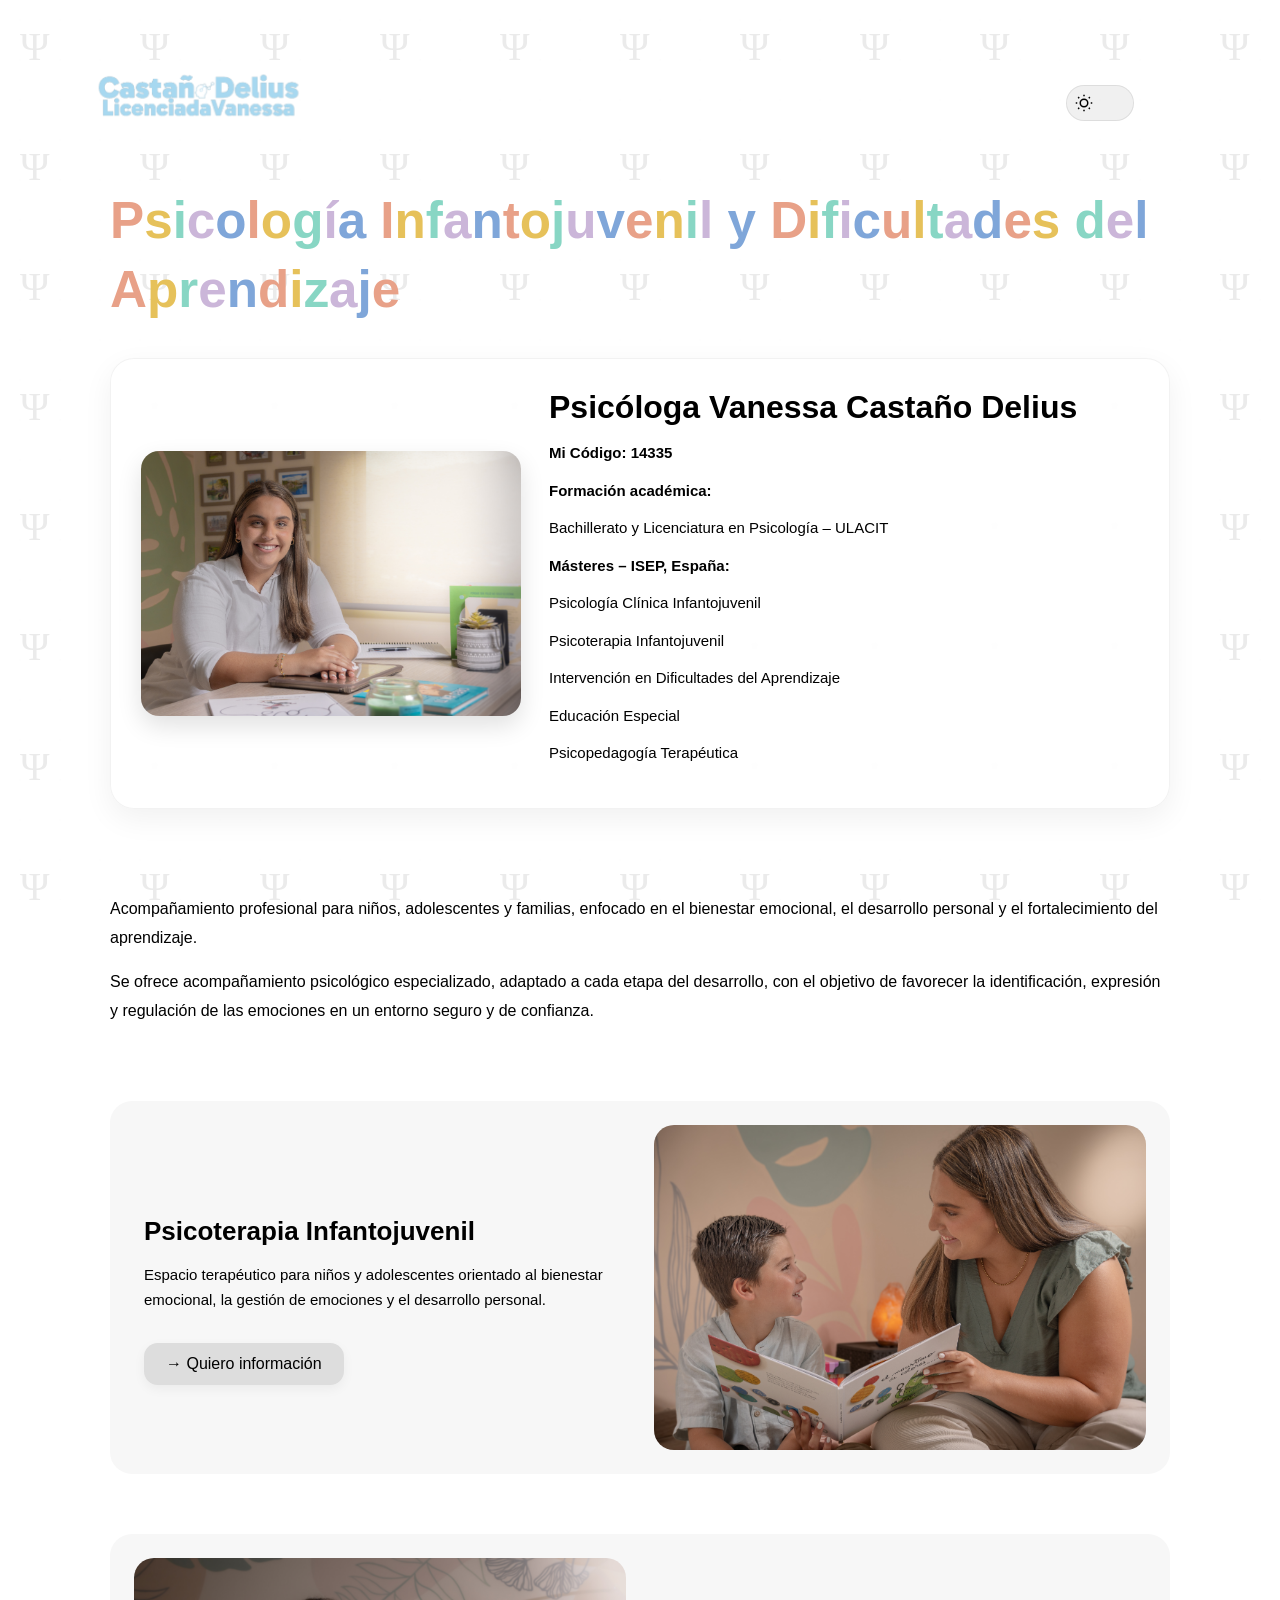
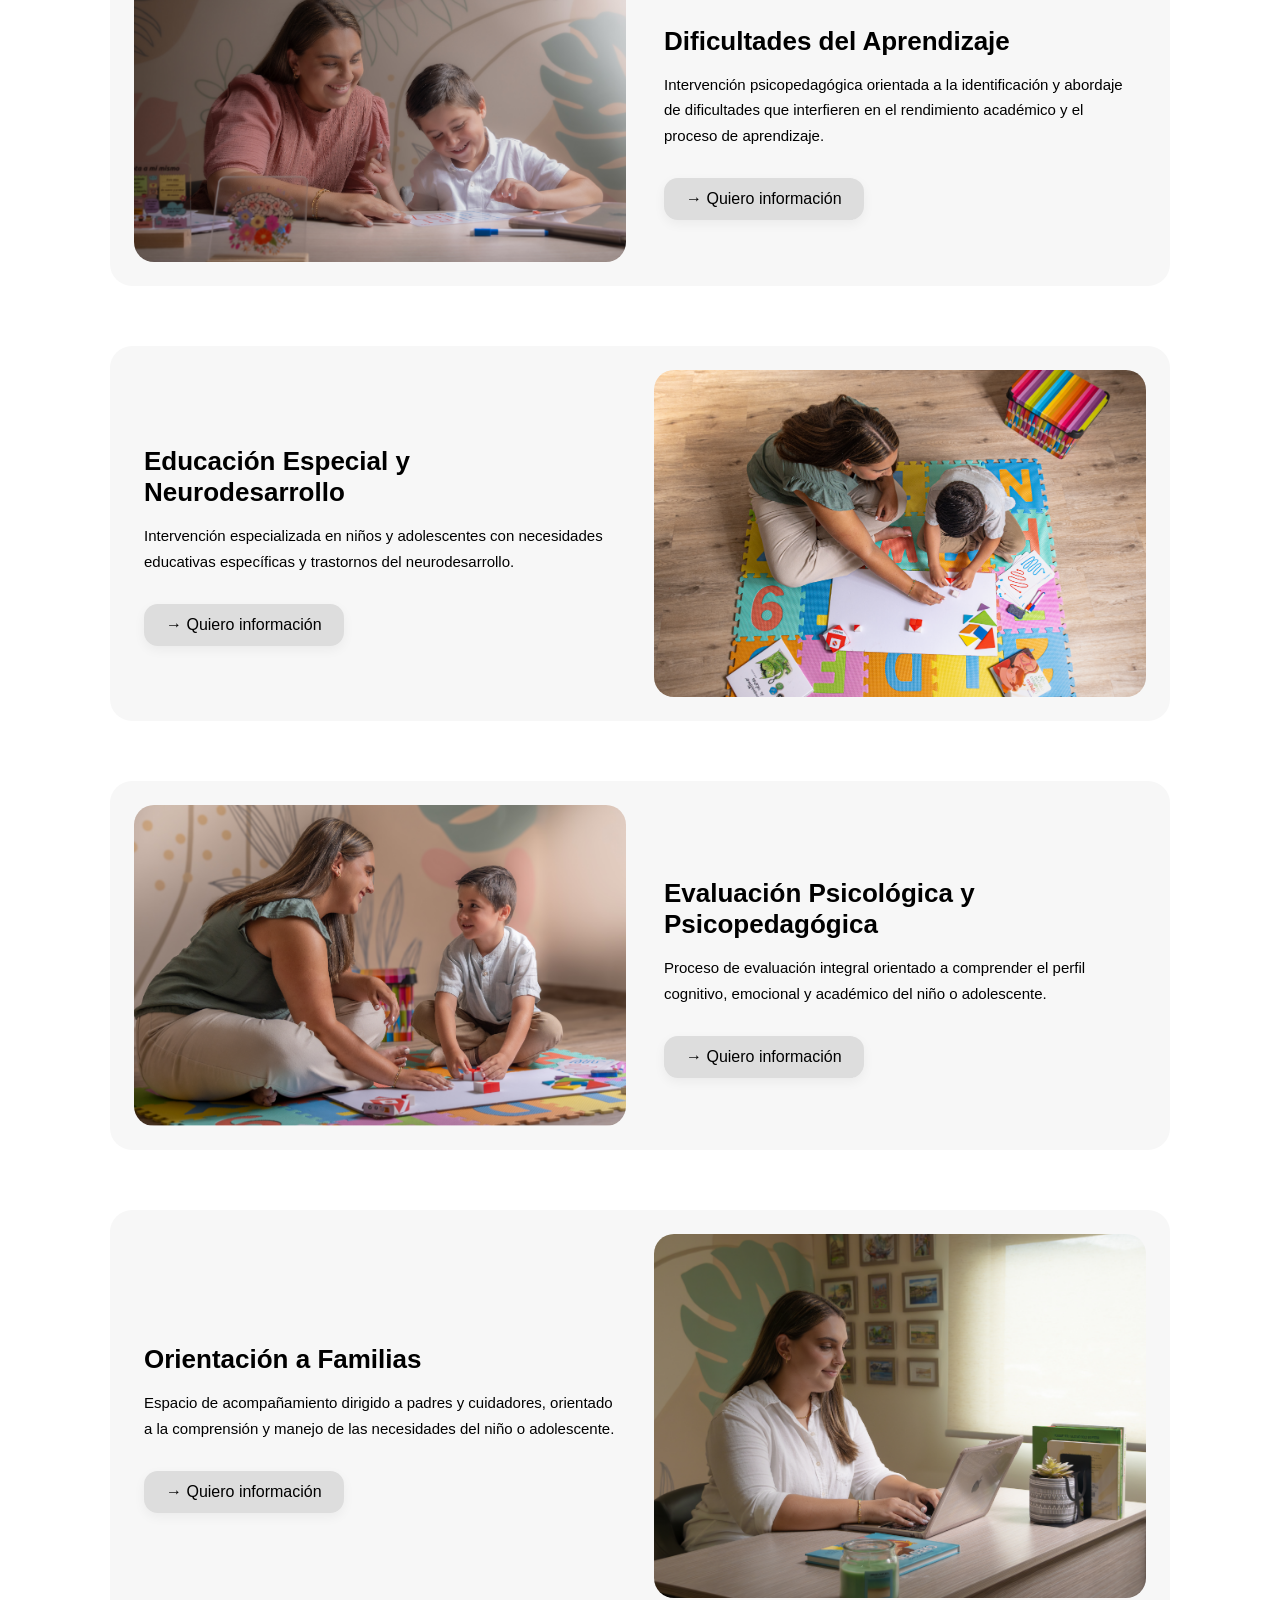
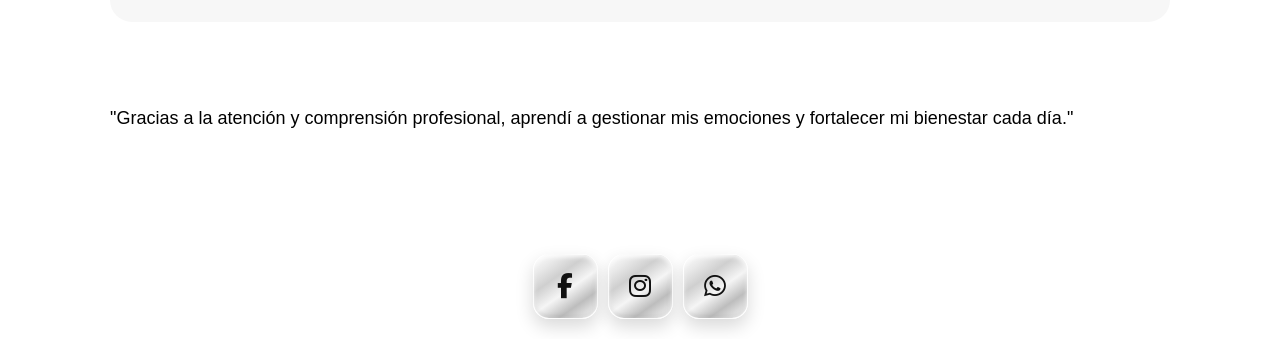
==== commit 0b65a86c: "Add code number to psychologist profile" ====
--- a/index.html
+++ b/index.html
@@ -51,6 +51,8 @@
       <div class="profile-text">
   <h2>Psicóloga Vanessa Castaño Delius</h2>
 
+  <p><strong>Mi Código: 14335</strong></p>
+
   <p><strong>Formación académica:</strong></p>
 
   <p>
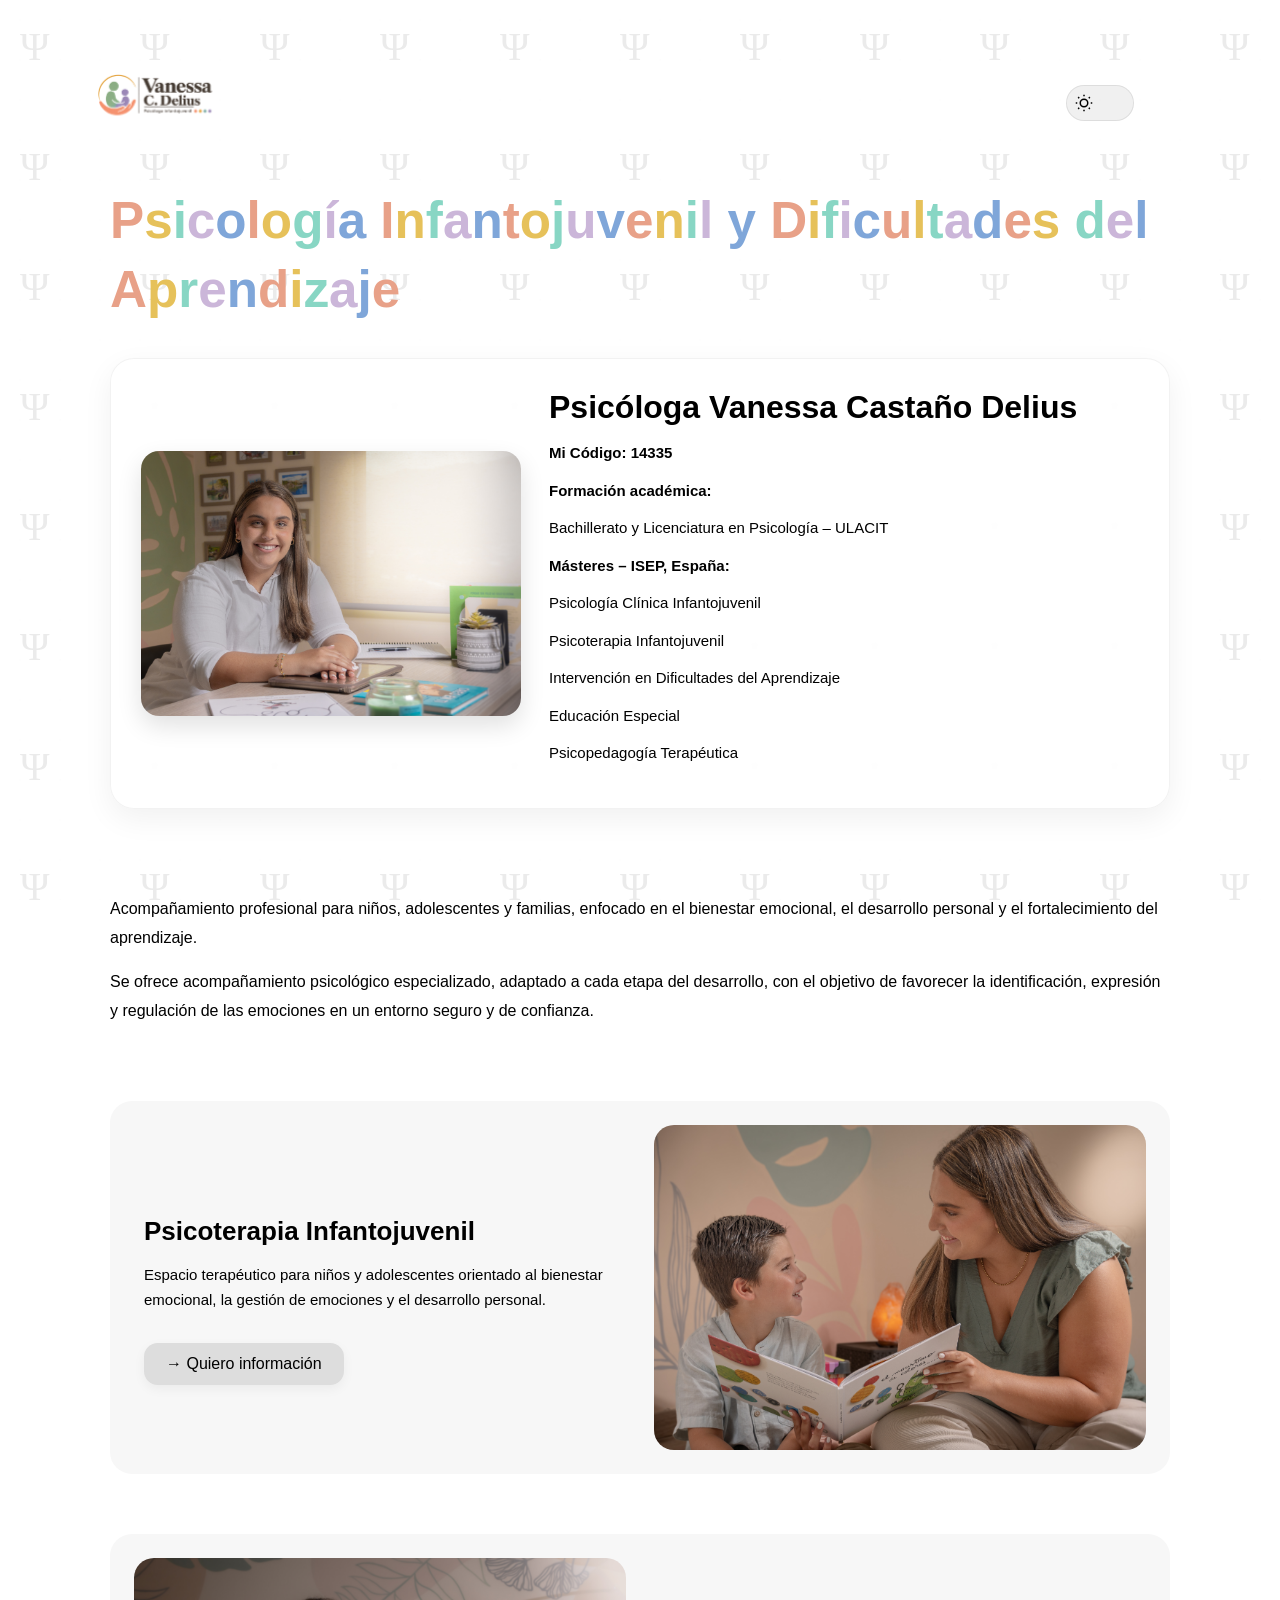
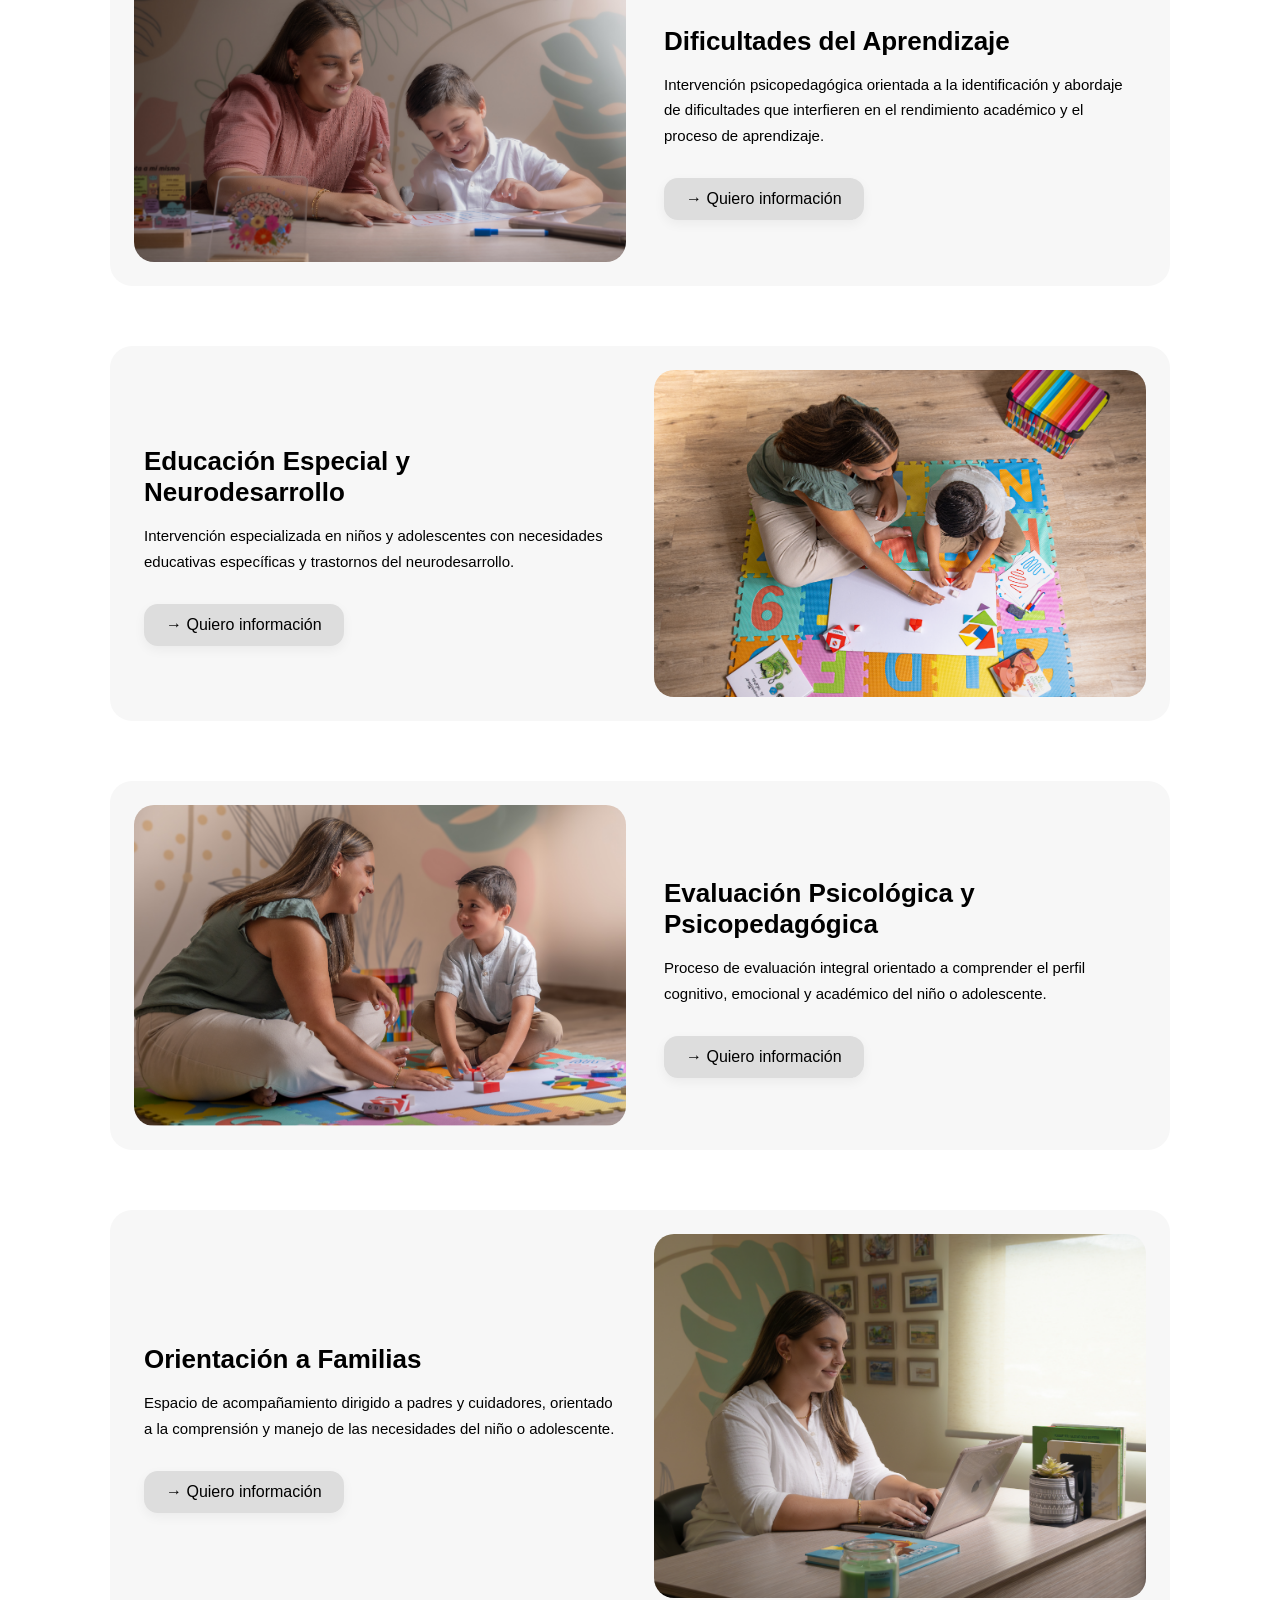
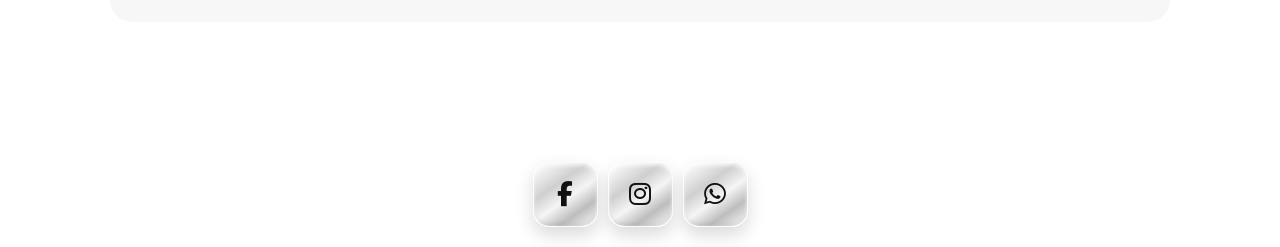
==== commit 83c80fce: "Update logo image and remove testimonial Updated logo image source and removed testimonial section." ====
--- a/index.html
+++ b/index.html
@@ -21,7 +21,7 @@
 
 <!-- LOGO -->
 <a href="index.html" class="logo">
-  <img src="fotos/Logo Vane rec.png" alt="Logo">
+  <img src="fotos/ChatGPT Image 14 ago 2026, 03_33_51 p.m..png" alt="Logo">
 </a>
 
 <div class="container">
@@ -198,12 +198,6 @@
 
   </div>
 
-  <!-- TESTIMONIAL -->
-  <div class="testimonial">
-    "Gracias a la atención y comprensión profesional, aprendí
-    a gestionar mis emociones y fortalecer mi bienestar cada día."
-  </div>
-
 </div>
 
 <!-- FOOTER -->
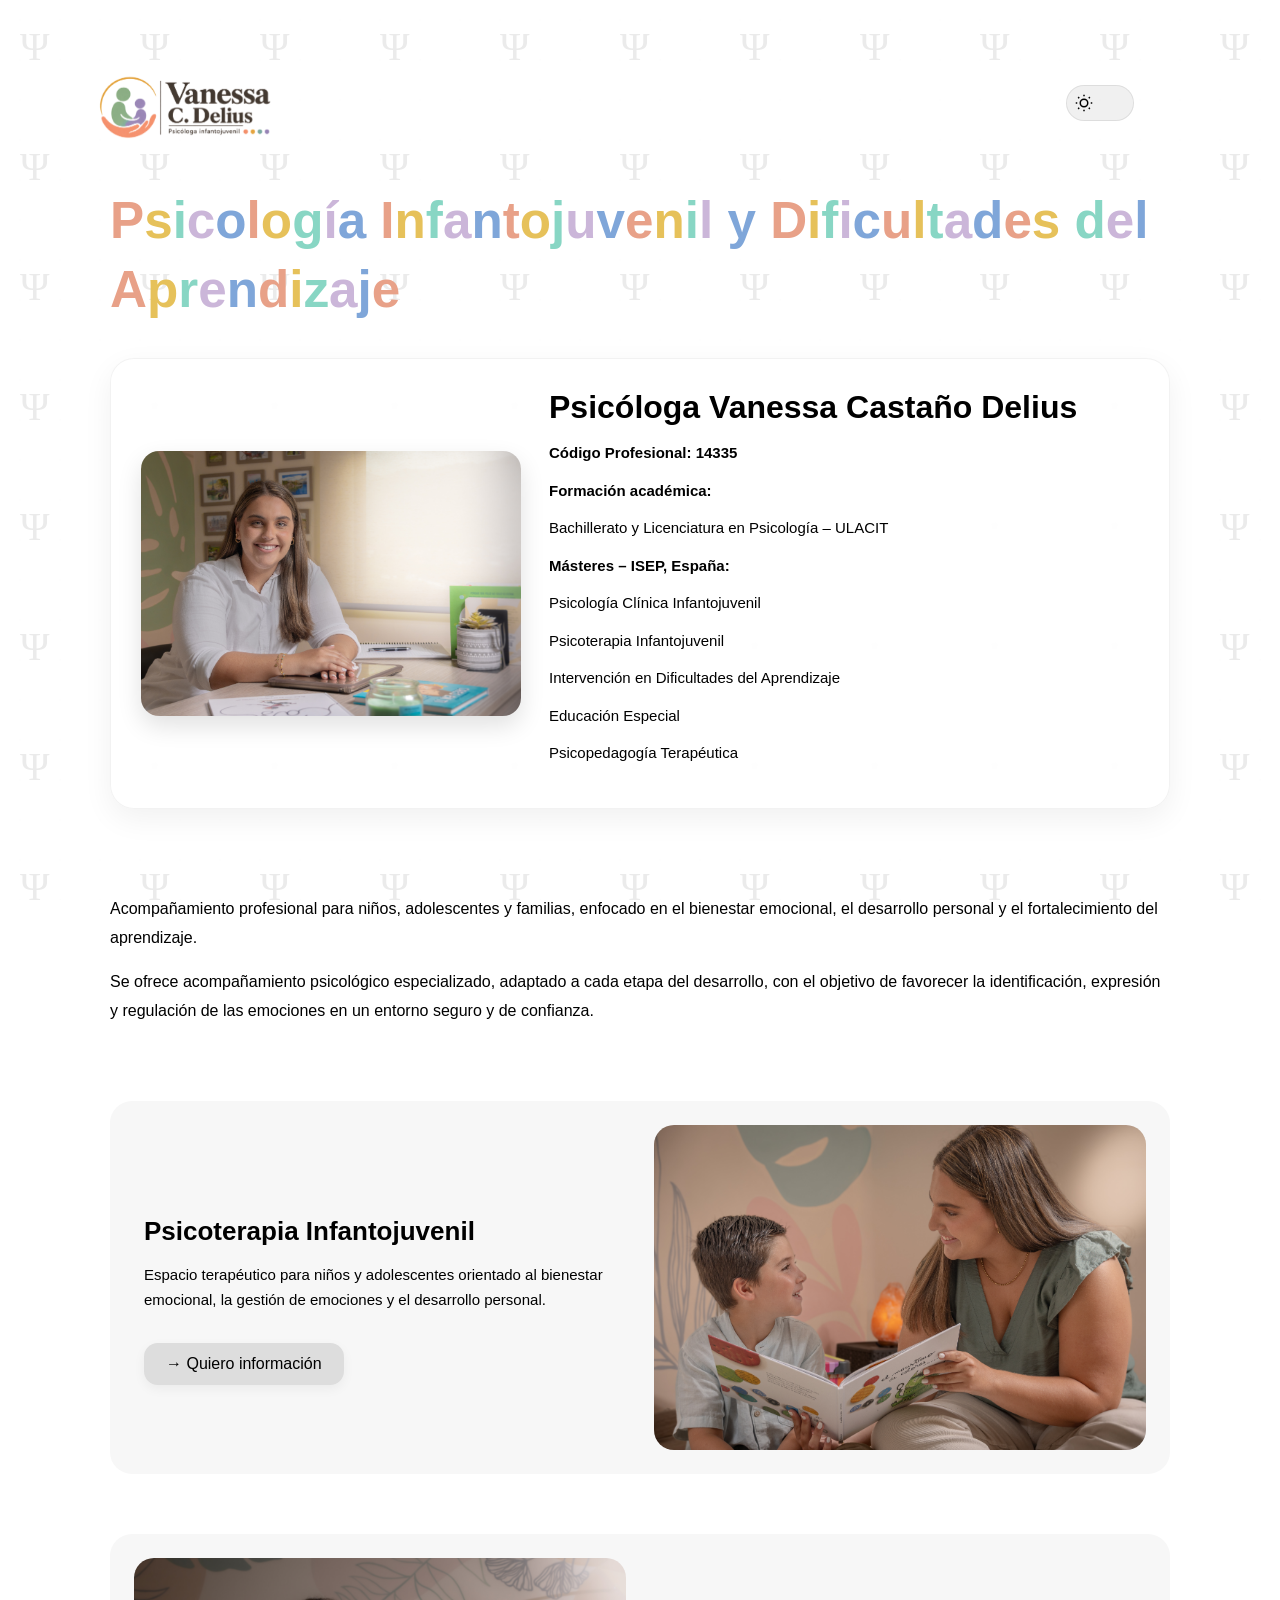
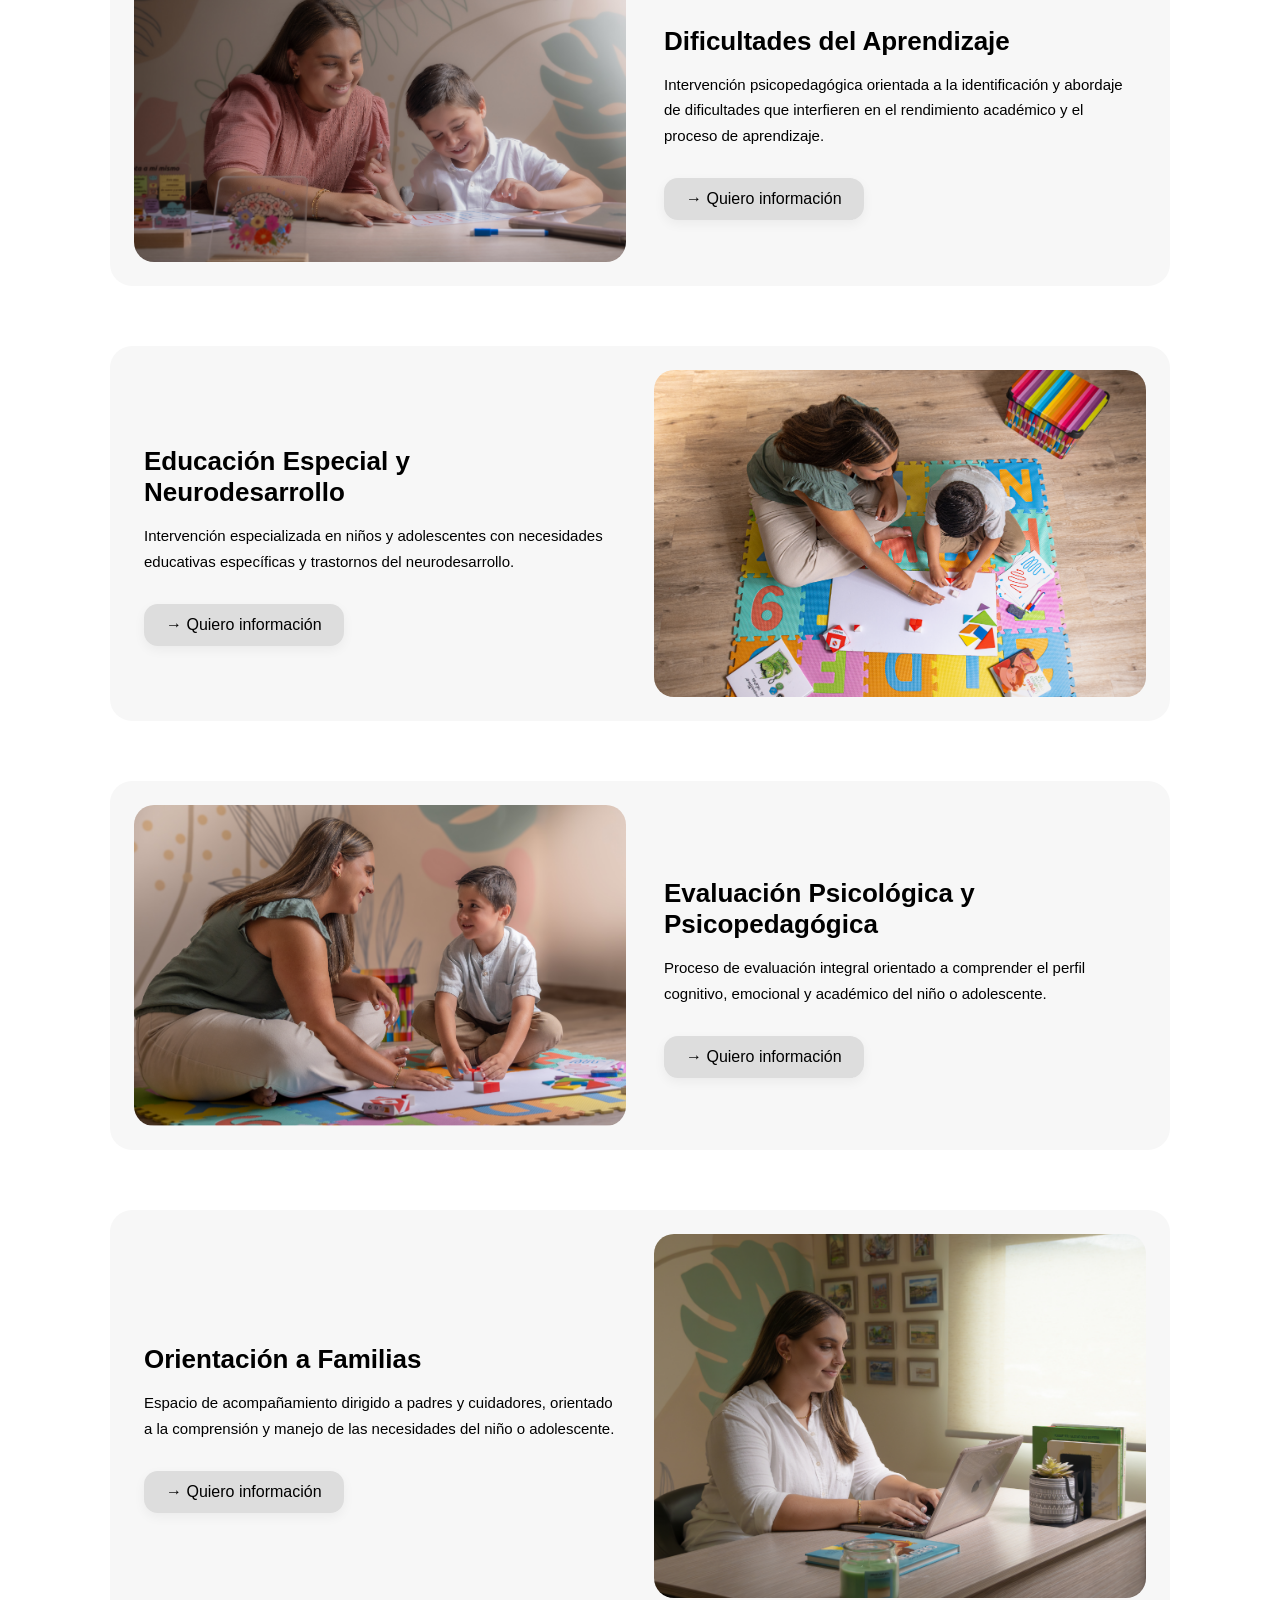
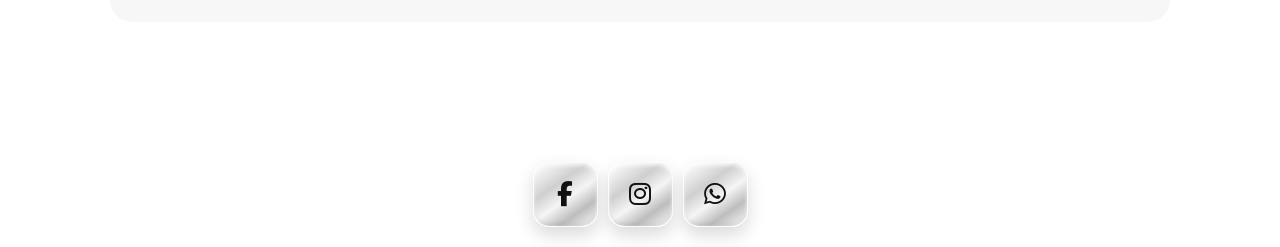
==== commit 24c5f275: "Update professional code text in index.html" ====
--- a/index.html
+++ b/index.html
@@ -51,7 +51,7 @@
       <div class="profile-text">
   <h2>Psicóloga Vanessa Castaño Delius</h2>
 
-  <p><strong>Mi Código: 14335</strong></p>
+  <p><strong>Código Profesional: 14335</strong></p>
 
   <p><strong>Formación académica:</strong></p>
 
--- a/styles.css
+++ b/styles.css
@@ -63,11 +63,12 @@
 }
 
 .logo img {
-  height: 50px;
-  width: auto;
+  width: 180px;
+  height: auto;
   display: block;
   object-fit: contain;
   cursor: pointer;
+  image-rendering: auto;
 }
 
 /* ========================= HEADER ========================= */
